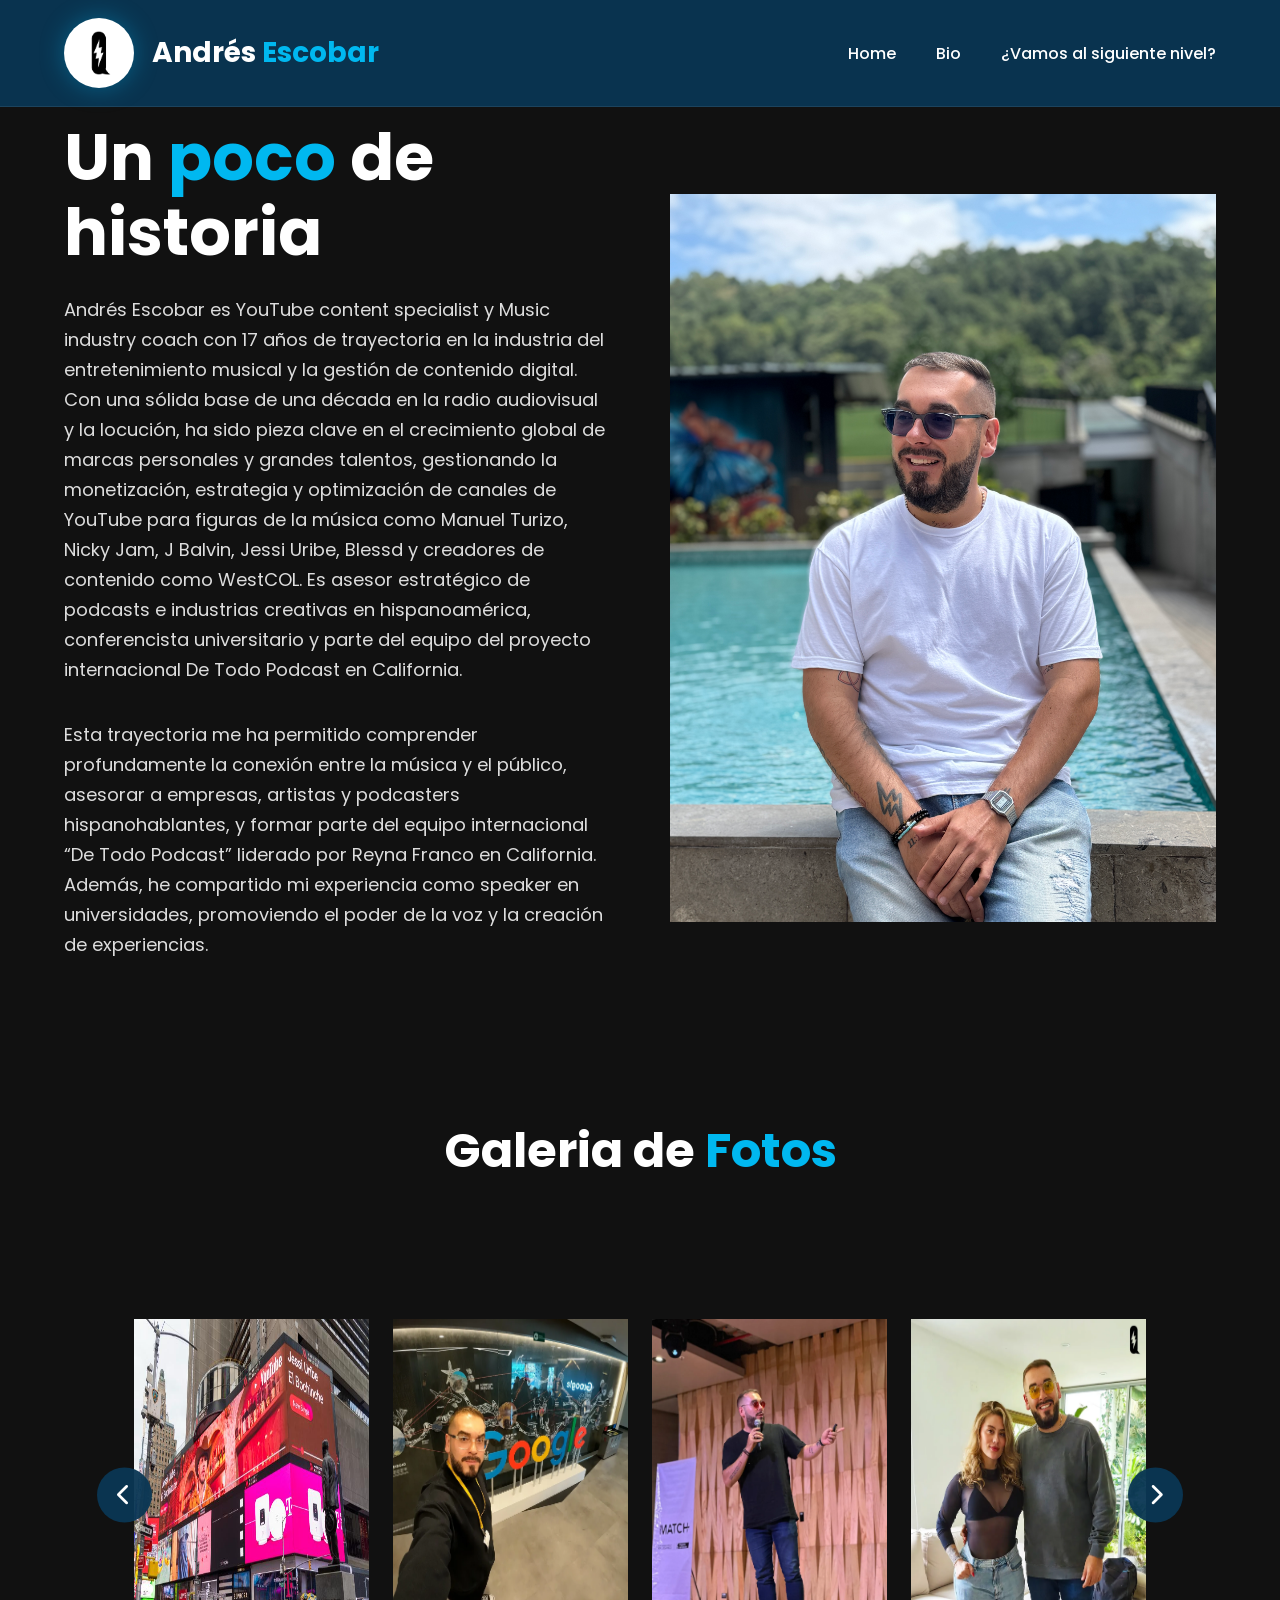
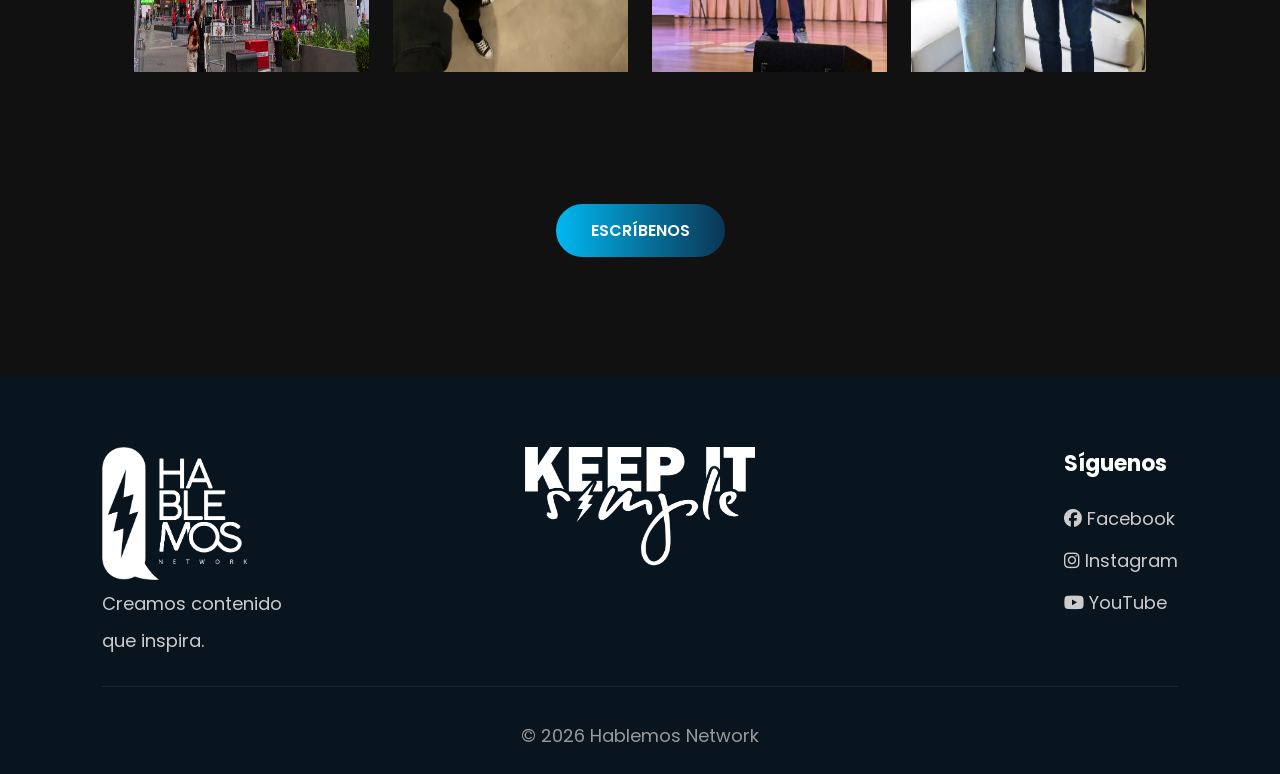
==== bio.html @ 40ae8377 "primeros ajustes" ====
<!DOCTYPE html>
<html lang="es">

<head>

    <meta charset="UTF-8">

    <meta name="viewport" content="width=device-width, initial-scale=1.0">

    <title>¿Qué Hacemos? | Hablemos Network</title>

    <link rel="stylesheet" href="css/style.css">

    <link rel="stylesheet"
        href="https://cdnjs.cloudflare.com/ajax/libs/font-awesome/6.6.0/css/all.min.css">

</head>

<body>

<header>

<nav class="navbar">

<div class="logo">

<img src="css/Isologob.png" alt="Andrés Escobar">

<h2>Andrés<span> Escobar</span></h2>

</div>

<ul class="nav-links">

<li><a href="index.html">Home</a></li>

<li><a href="bio.html">Bio</a></li>

<li><a href="vamosalsiguientenivel.html">¿Vamos al siguiente nivel?</a></li>

</ul>

</nav>

</header>

<section class="hero">

<div class="hero-contenedor">

<div class="hero-texto">

<h1>
    Un
    
<span>poco</span>

    de historia
</h1>

<p>

Andrés Escobar es YouTube content specialist y Music industry coach con 17 años de trayectoria en la industria del entretenimiento musical y la gestión de contenido digital. Con una sólida base de una década en la radio audiovisual y la locución, ha sido pieza clave en el crecimiento global de marcas personales y grandes talentos, gestionando la monetización, estrategia y optimización de canales de YouTube para figuras de la música como Manuel Turizo, Nicky Jam, J Balvin, Jessi Uribe, Blessd y creadores de contenido como WestCOL. Es asesor estratégico de podcasts e industrias creativas en hispanoamérica, conferencista universitario y parte del equipo del proyecto internacional De Todo Podcast en California.

</p>

<p>Esta trayectoria me ha permitido comprender profundamente la conexión entre la música y el público, asesorar a empresas, artistas y podcasters hispanohablantes, y formar parte del equipo internacional “De Todo Podcast” liderado por Reyna Franco en California. Además, he compartido mi experiencia como speaker en universidades, promoviendo el poder de la voz y la creación de experiencias.</p>

</div>

<div>

<img src="css/Perfil 1.jpeg" alt="Hablemos Network">

</div>

</div>

</section>

<section class="servicios">

<div class="titulo">

<h2>

Galeria de

<span>Fotos</span>

</h2>


<section class="galeria-carrusel">

    <div class="contenedor-carrusel">

        <button class="btn-carrusel prev">
            <i class="fa-solid fa-chevron-left"></i>
        </button>

        <div class="carrusel">

            <div class="carrusel-track">
            



                <img src="css/foto5.jpg" alt="Foto 1" class="foto">
                <img src="css/foto2.webp" alt="Foto 2" class="foto">
                <img src="css/foto3.webp" alt="Foto 3" class="foto">
                <img src="css/foto4.webp" alt="Foto 4" class="foto">

                <img src="css/DSC_0034.jpeg" alt="Foto 5" class="foto">
                <img src="css/DSC08296.jpg" alt="Foto 6" class="foto">
                <img src="css/FOTOS.webp" alt="Foto 7" class="foto">
                <img src="css/IMG_1491.JPG" alt="Foto 8" class="foto">

            </div>

        </div>

        <button class="btn-carrusel next">
            <i class="fa-solid fa-chevron-right"></i>
        </button>

    </div>

</section>



<a href="https://wa.me/573239701862?text=Hola,%20quiero%20más%20información%20sobre%20Hablemos%20Network." target="_blank" class="btn">
    ESCRÍBENOS
</a>


</section>

<footer>
    <div class="footer-grid">

        <!-- IZQUIERDA -->
        <div class="footer-info">
            <img src="css/HABLEMOS NETWORK LOGO EDIT.png" alt="Hablemos Network">

            <p>Creamos contenido </p>

            <p> que inspira.</p>

        </div>

        <!-- CENTRO -->
        <div class="footer-logo-centro">
            <img src="css/simple.png" alt="Hablemos Network">

        </div>

        <!-- DERECHA -->
        <div class="footer-links">
            <h3>Síguenos</h3>

            <a href="https://www.facebook.com/networkhablemos" target="_blank">
                <i class="fab fa-facebook"></i> Facebook
            </a>

            <a href="https://www.instagram.com/networkhablemos/" target="_blank">
                <i class="fab fa-instagram"></i> Instagram
            </a>

            <a href="https://www.youtube.com/@networkhablemos" target="_blank">
                <i class="fab fa-youtube"></i> YouTube
            </a>
        </div>

    </div>

    <div class="copy">
        © 2026 Hablemos Network
    </div>
</footer>

<script>
document.addEventListener("DOMContentLoaded", function () {

    const carrusel = document.querySelector(".carrusel");
    const track = document.querySelector(".carrusel-track");
    const btnPrev = document.querySelector(".btn-carrusel.prev");
    const btnNext = document.querySelector(".btn-carrusel.next");

    let posicion = 0;

    function moverCarrusel(direccion) {

        const fotos = track.querySelectorAll(".foto");

        if (fotos.length === 0) return;

        const foto = fotos[0];

        const anchoFoto = foto.getBoundingClientRect().width;

        const estilo = window.getComputedStyle(track);
        const gap = parseFloat(estilo.gap) || 0;

        const movimiento = anchoFoto + gap;

        const anchoVisible = carrusel.clientWidth;
        const anchoTotal = track.scrollWidth;

        const maximo = anchoTotal - anchoVisible;

        posicion += direccion * movimiento;

        if (posicion < 0) {
            posicion = 0;
        }

        if (posicion > maximo) {
            posicion = maximo;
        }

        track.style.transform = `translateX(-${posicion}px)`;
    }

    btnPrev.addEventListener("click", function () {
        moverCarrusel(-1);
    });

    btnNext.addEventListener("click", function () {
        moverCarrusel(1);
    });

});

</script>

</body>

</html>
---- css/style.css ----
/*=================================================
        HABLEMOS NETWORK
        CSS PROFESIONAL
=================================================*/

/*=================================================
        1. GOOGLE FONTS
=================================================*/

@import url('https://fonts.googleapis.com/css2?family=Poppins:wght@300;400;500;600;700;800&display=swap');


/*=================================================
        2. VARIABLES
=================================================*/

:root {
    --color-principal: #0A3654;
    --color-secundario: #00B8F0;
    --color-claro: #FFFFFF;
    --color-oscuro: #111111;
    --gris: #d9d9d9;

    --degradado: linear-gradient(90deg, #00B8F0, #0A3654);
}


/*=================================================
        3. RESET GENERAL
=================================================*/

* {
    margin: 0;
    padding: 0;
    box-sizing: border-box;
    font-family: 'Poppins', sans-serif;
}

html {
    scroll-behavior: smooth;
}

body {
    background: #111;
    color: white;
    overflow-x: hidden;
}

img {
    width: 100%;
    display: block;
}

a {
    text-decoration: none;
}

ul {
    list-style: none;
}


/*=================================================
        4. HEADER
=================================================*/

header {
    position: fixed;
    top: 0;
    left: 0;
    width: 100%;
    z-index: 999;

    background: rgba(10, 54, 84, .95);
    backdrop-filter: blur(10px);

    border-bottom: 1px solid rgba(255, 255, 255, .08);
}


/*=================================================
        5. NAVBAR
=================================================*/

.navbar {
    width: 90%;
    max-width: 1300px;
    margin: auto;

    display: flex;
    justify-content: space-between;
    align-items: center;

    padding: 18px 0;
}


/*=================================================
        6. LOGO HEADER
=================================================*/

.logo {
    display: flex;
    align-items: center;
    gap: 18px;
}

.logo img {
    width: 70px;
    height: 70px;

    border-radius: 50%;
    object-fit: cover;

    background: white;

    transition: .4s;

    box-shadow: 0 0 25px rgba(0, 184, 240, .35);
}

.logo img:hover {
    transform: rotate(360deg) scale(1.1);
}

.logo h2 {
    color: white;
    font-size: 28px;
    font-weight: 700;
}

.logo span {
    color: var(--color-secundario);
}


/*=================================================
        7. MENU
=================================================*/

.nav-links {
    display: flex;
    gap: 40px;
}

.nav-links a {
    color: white;
    font-weight: 500;

    transition: .4s;

    position: relative;
}

.nav-links a::after {
    content: "";

    position: absolute;
    left: 0;
    bottom: -8px;

    width: 0;
    height: 3px;

    background: var(--color-secundario);

    transition: .4s;
}

.nav-links a:hover::after {
    width: 100%;
}

.nav-links a:hover {
    color: var(--color-secundario);
}


/*=================================================
        8. BOTONES GENERALES
=================================================*/

.btn {
    padding: 14px 35px;

    background: var(--degradado);

    border-radius: 40px;

    color: white;
    font-weight: 600;

    transition: .4s;

    display: inline-block;
}

.btn:hover {
    transform: translateY(-5px);

    box-shadow: 0 15px 30px rgba(0, 184, 240, .4);
}


/*=================================================
        9. HERO
=================================================*/

.hero {
    width: 100%;
    min-height: 100vh;

    display: flex;
    justify-content: center;
    align-items: center;

    padding-top: 120px;
}

.hero-contenedor {
    width: 90%;
    max-width: 1300px;

    display: grid;
    grid-template-columns: 1fr 1fr;

    gap: 60px;

    align-items: center;
}


/*=================================================
        10. TEXTO HERO
=================================================*/

.hero-texto h1 {
    font-size: 65px;
    line-height: 75px;

    margin-bottom: 25px;
}

.hero-texto h1 span {
    color: var(--color-secundario);
}

.hero-texto p {
    color: #ddd;

    font-size: 18px;

    margin-bottom: 35px;

    line-height: 30px;
}


/*=================================================
        11. VIDEO
=================================================*/

.video-box video {
    width: 100%;
    border-radius: 15px;
}


/*=================================================
        12. SCROLL
=================================================*/

.scroll {
    position: absolute;

    bottom: 30px;
    left: 50%;

    transform: translateX(-50%);

    color: white;

    animation: subir 2s infinite;
}

@keyframes subir {

    0% {
        transform: translate(-50%, 0);
    }

    50% {
        transform: translate(-50%, 15px);
    }

    100% {
        transform: translate(-50%, 0);
    }

}


/*=================================================
        13. SERVICIOS
=================================================*/

.servicios {
    width: 90%;
    max-width: 1300px;

    margin: 120px auto;
}


/*=================================================
        14. TITULOS
=================================================*/

.titulo {
    text-align: center;
    margin-bottom: 70px;
}

.titulo h2 {
    font-size: 48px;
    color: white;
}

.titulo span {
    color: var(--color-secundario);
}

.titulo p {
    margin-top: 20px;
    color: #cfcfcf;
}


/*=================================================
        15. CARDS
=================================================*/

.cards {
    display: grid;

    grid-template-columns:
        repeat(auto-fit, minmax(280px, 1fr));

    gap: 35px;
}

.card {
    background: #172838;

    padding: 40px;

    border-radius: 20px;

    transition: .5s;

    border: 1px solid rgba(255, 255, 255, .06);
}

.card:hover {
    transform: translateY(-15px);

    box-shadow:
        0 25px 45px rgba(0, 184, 240, .25);
}

.card i {
    font-size: 60px;

    color: var(--color-secundario);

    margin-bottom: 20px;
}

.card h3 {
    margin-bottom: 20px;

    font-size: 26px;
}

.card p {
    color: #d9d9d9;

    line-height: 28px;
}


/*=================================================
        16. GALERÍA CARRUSEL
=================================================*/

.galeria-carrusel {
    width: 90%;
    max-width: 1300px;

    margin: 120px auto;
}

.galeria-carrusel h2 {
    text-align: center;

    font-size: 48px;

    margin-bottom: 50px;

    color: #fff;
}


/*=================================================
        17. CONTENEDOR CARRUSEL
=================================================*/

.contenedor-carrusel {
    position: relative;

    display: flex;

    align-items: center;
}

.carrusel {
    overflow: hidden;
    width: 100%;
}

.carrusel-track {
    display: flex;

    transition: transform .6s ease;
}


/*=================================================
        18. FOTOS DEL CARRUSEL
=================================================*/

.foto {
    min-width: 25%;
    padding: 12px;
}

.foto img {
    width: 100%;
    height: 280px;

    object-fit: cover;

    border-radius: 18px;

    border: 2px solid rgba(255, 255, 255, .05);

    transition: .4s;

    box-shadow:
        0 12px 30px rgba(0, 0, 0, .35);
}

.foto img:hover {
    transform: scale(1.05);

    box-shadow:
        0 18px 35px rgba(0, 184, 240, .35);
}


/*=================================================
        19. FLECHAS DEL CARRUSEL
=================================================*/

.btn-carrusel {
    width: 55px;
    height: 55px;

    border: none;
    border-radius: 50%;

    cursor: pointer;

    position: absolute;

    top: 50%;

    transform: translateY(-50%);

    z-index: 10;

    background: rgba(10, 54, 84, .95);

    color: #fff;

    font-size: 22px;

    transition: .3s;
}

.btn-carrusel:hover {
    background: #00B8F0;

    transform:
        translateY(-50%) scale(1.08);
}

.prev {
    left: -25px;
}

.next {
    right: -25px;
}


/*=================================================
        20. ESTADÍSTICAS
=================================================*/

.estadisticas {
    margin-top: 40px;

    display: flex;

    gap: 30px;
}

.numero {
    flex: 1;

    background: #1B3245;

    padding: 25px;

    border-radius: 15px;
}

.numero h3 {
    font-size: 42px;

    color: var(--color-secundario);
}

.numero p {
    margin-top: 10px;
}


/*=================================================
        21. DESTACADO
=================================================*/

.destacado {
    width: 90%;
    max-width: 1300px;

    margin: 120px auto;
}

.destacado-contenedor {
    display: grid;

    grid-template-columns: 350px 1fr;

    gap: 70px;

    align-items: start;
}

.destacado-texto h2 {
    font-size: 48px;

    margin-bottom: 30px;
}

.destacado-texto span {
    color: #00B8F0;
}

.destacado-info h2 {
    font-size: 42px;

    margin-bottom: 20px;
}

.destacado-info p {
    color: #d8d8d8;

    margin-bottom: 35px;

    line-height: 30px;
}


/*=================================================
        22. BOTÓN SOUNDCLOUD
=================================================*/

.btn-escucha {
    display: inline-flex;

    align-items: center;
    justify-content: center;

    gap: 12px;

    padding: 16px 38px;

    background: var(--degradado);

    color: var(--color-claro);

    border: none;

    border-radius: 50px;

    font-size: 18px;
    font-weight: 600;

    cursor: pointer;

    transition: all .4s ease;

    box-shadow:
        0 12px 30px rgba(0, 184, 240, .30);
}

.btn-escucha i {
    font-size: 28px;
}

.btn-escucha:hover {
    transform: translateY(-5px) scale(1.03);

    box-shadow:
        0 18px 40px rgba(0, 184, 240, .45);
}

.btn-escucha:active {
    transform: scale(.97);
}


/*=================================================
        23. PODCASTS
=================================================*/

.podcast-grid {
    display: grid;

    grid-template-columns:
        repeat(auto-fit, minmax(220px, 1fr));

    gap: 30px;

    margin-top: 50px;
}

.podcast-card {
    background: #17324A;

    border-radius: 20px;

    overflow: hidden;

    transition: .4s;

    text-align: center;

    color: white;

    box-shadow:
        0 15px 30px rgba(0, 0, 0, .35);
}

.podcast-card:hover {
    transform: translateY(-10px);

    box-shadow:
        0 20px 40px rgba(0, 184, 240, .35);
}

.podcast-card img {
    width: 100%;

    height: 280px;

    object-fit: cover;
}

.podcast-card h3 {
    padding: 20px;

    font-size: 22px;

    font-weight: 600;
}


/*=================================================
        24. FOOTER
=================================================*/

footer {
    background: #09151E;

    margin-top: 0;

    padding: 70px 8% 25px;
}


/*=================================================
        25. CONTENEDOR PRINCIPAL FOOTER
=================================================*/

/*
    Tres zonas:
    
    IZQUIERDA  = Hablemos Network
    CENTRO     = Keep It Simple
    DERECHA    = Síguenos
*/

.footer-grid {
    position: relative;

    width: 100%;

    min-height: 240px;

    border-bottom:
        1px solid rgba(255, 255, 255, .08);
}


/*=================================================
        26. LOGO IZQUIERDO
=================================================*/

.footer-info {
    position: absolute;

    left: 0;
    top: 0;
}

.footer-info img {
    width: 145px;

    height: auto;

    max-width: 145px;

    display: block;
}

.footer-info p {
    margin-top: 10px;

    color: #ccc;

    font-size: 18px;
}


/*=================================================
        27. LOGO CENTRAL
=================================================*/

.footer-logo-centro {
    position: absolute;

    left: 50%;
    top: 0;

    transform: translateX(-50%);

    display: flex;

    justify-content: center;
    align-items: center;
}

.footer-logo-centro img {
    width: 230px;

    height: auto;

    max-width: 230px;

    display: block;
}


/*=================================================
        28. REDES SOCIALES DERECHA
=================================================*/

.footer-links {
    position: absolute;

    right: 0;
    top: 0;

    display: flex;

    flex-direction: column;

    align-items: flex-start;
}

.footer-links h3 {
    margin-bottom: 25px;

    font-size: 22px;
}

.footer-links a {
    display: block;

    color: #ccc;

    margin-bottom: 15px;

    transition: .3s;

    font-size: 18px;
}

.footer-links a:hover {
    color: var(--color-secundario);

    padding-left: 10px;
}


/*=================================================
        29. COPYRIGHT
=================================================*/

.copy {
    text-align: center;

    margin-top: 35px;

    padding-top: 0;

    color: #999;

    font-size: 18px;
}


/*=================================================
        30. RESPONSIVE - TABLET
=================================================*/

@media (max-width: 1000px) {

    /* HERO */

    .hero-contenedor {
        grid-template-columns: 1fr;

        text-align: center;
    }


    /* DESTACADO */

    .destacado-contenedor {
        grid-template-columns: 1fr;
    }


    /* ESTADÍSTICAS */

    .estadisticas {
        flex-direction: column;
    }


    /* CARRUSEL */

    .foto {
        min-width: 50%;
    }


    /* FOOTER */

    .footer-grid {
        min-height: 400px;
    }

}


/*=================================================
        31. RESPONSIVE - MÓVIL
=================================================*/

@media (max-width: 768px) {

    /* NAVBAR */

    .navbar {
        flex-direction: column;
    }

    .logo {
        margin-bottom: 20px;
    }

    .nav-links {
        flex-direction: column;

        gap: 18px;

        text-align: center;
    }


    /* HERO */

    .hero {
        padding-top: 220px;
    }

    .hero-texto h1 {
        font-size: 42px;

        line-height: 50px;
    }


    /* TITULOS */

    .titulo h2 {
        font-size: 34px;
    }

    .destacado h2 {
        font-size: 35px;
    }

    .cta h2 {
        font-size: 36px;
    }


    /* CTA */

    .cta p {
        width: 100%;
    }


    /* CARRUSEL */

    .foto {
        min-width: 100%;
    }

    .galeria-carrusel h2 {
        font-size: 36px;
    }

    .prev {
        left: 0;
    }

    .next {
        right: 0;
    }


    /* FOOTER */

    .footer-grid {
        position: relative;

        min-height: auto;

        display: flex;

        flex-direction: column;

        align-items: center;

        gap: 45px;

        text-align: center;

        padding-bottom: 40px;
    }

    .footer-info,
    .footer-logo-centro,
    .footer-links {
        position: static;

        transform: none;
    }

    .footer-info {
        display: flex;

        flex-direction: column;

        align-items: center;
    }

    .footer-info img {
        width: 120px;
    }

    .footer-logo-centro img {
        width: 180px;
    }

    .footer-links {
        align-items: center;
    }

    .footer-links h3 {
        margin-bottom: 20px;
    }

    .copy {
        margin-top: 30px;
    }

}


/*=================================================
        32. CTA
=================================================*/

.cta {
    width: 100%;

    margin-top: 120px;

    padding: 90px 10%;

    background:
        linear-gradient(120deg, #0A3654, #00B8F0);

    text-align: center;
}

.cta h2 {
    font-size: 50px;

    margin-bottom: 20px;
}

.cta p {
    width: 70%;

    margin: auto;

    margin-bottom: 40px;
}

.cta .btn {
    background: white;

    color: #0A3654;
}

.cta .btn:hover {
    color: white;
}
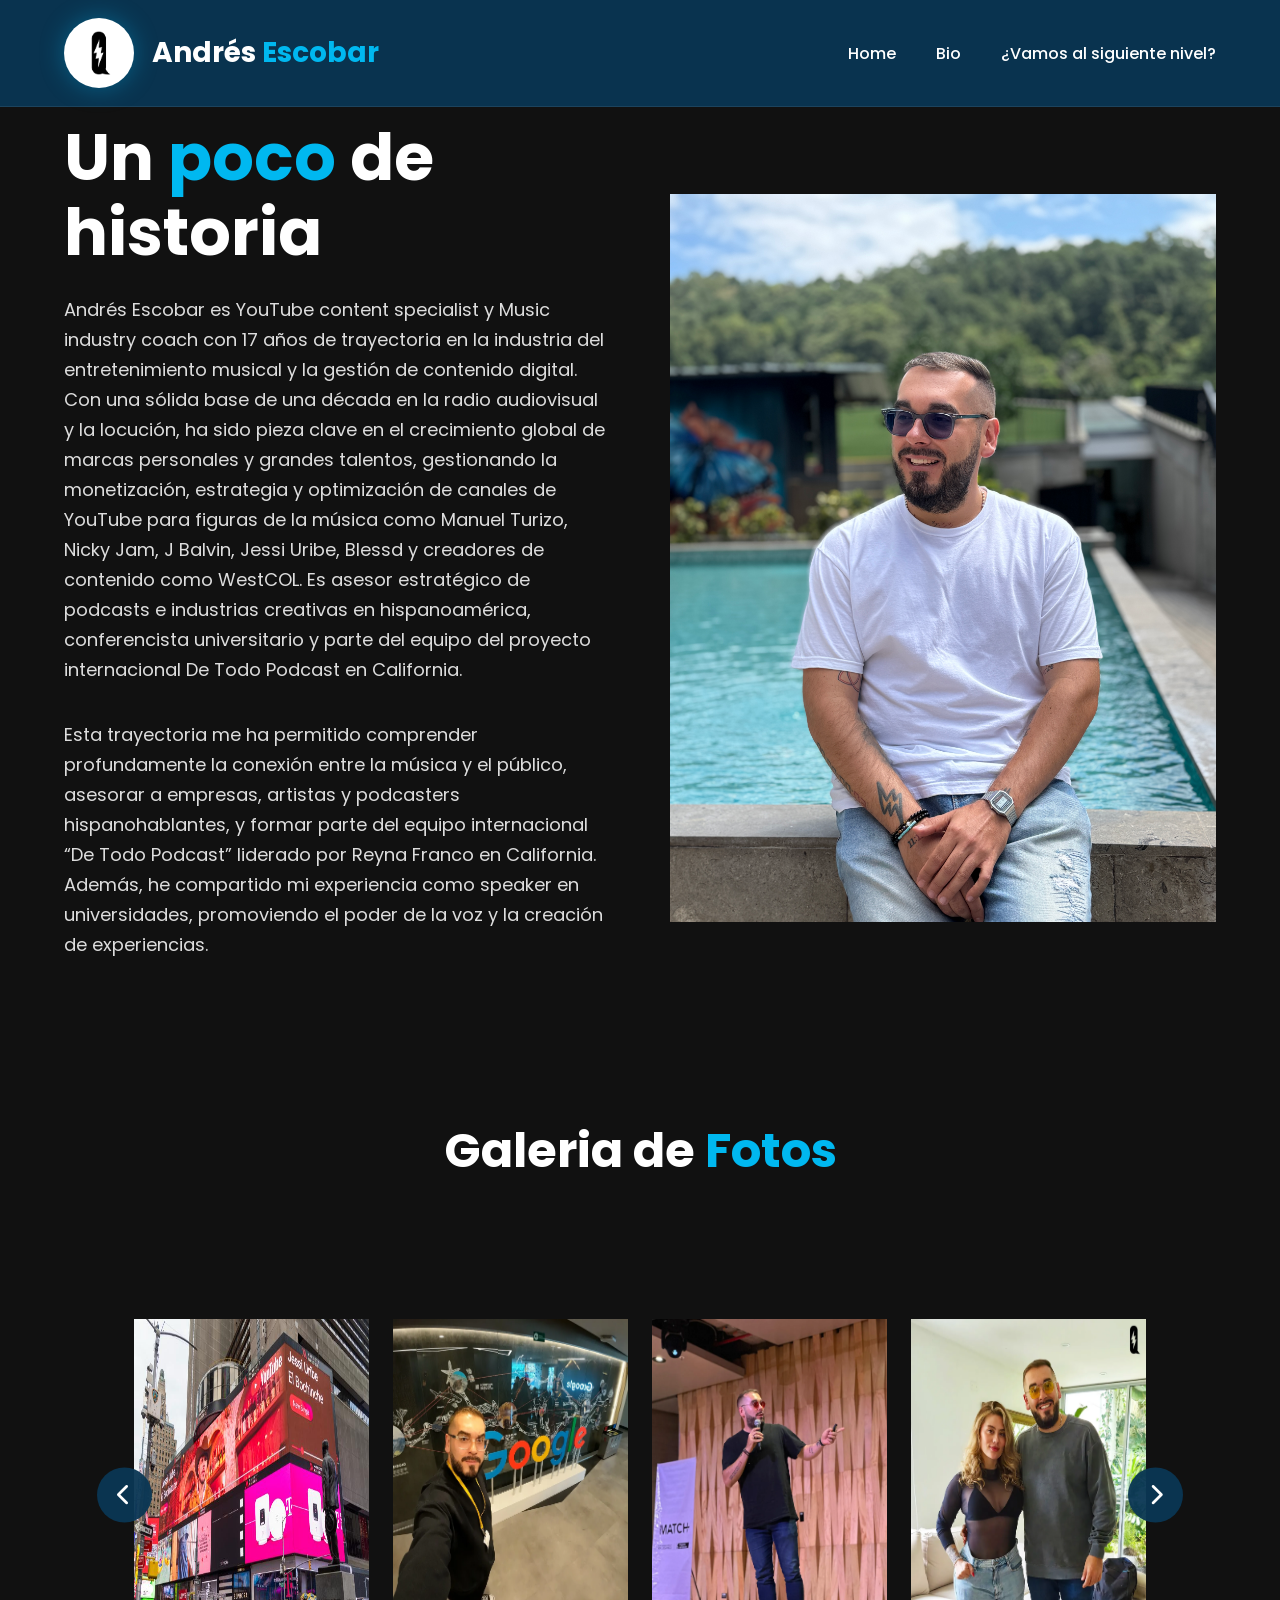
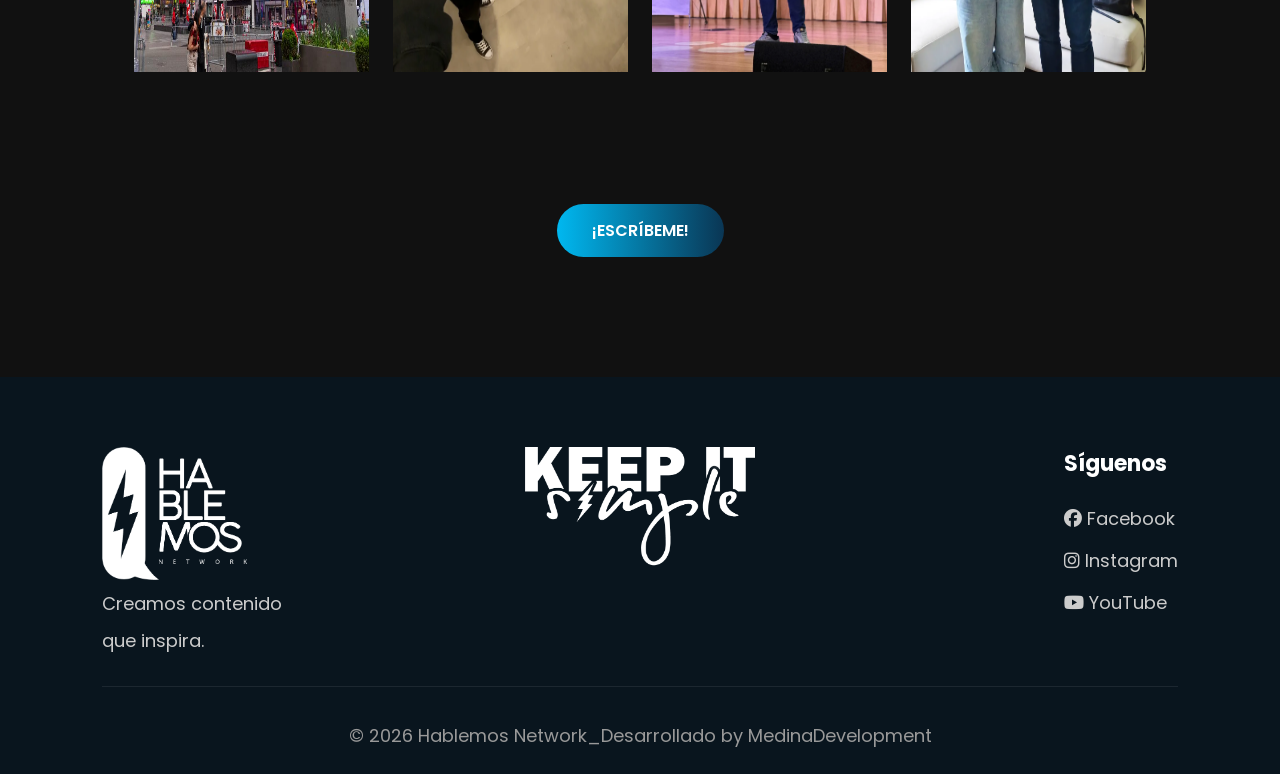
==== commit f2d97515: "cambios finales" ====
--- a/bio.html
+++ b/bio.html
@@ -131,7 +131,7 @@
 
 
 <a href="https://wa.me/573239701862?text=Hola,%20quiero%20más%20información%20sobre%20Hablemos%20Network." target="_blank" class="btn">
-    ESCRÍBENOS
+    ¡ESCRÍBEME!
 </a>
 
 
@@ -176,7 +176,7 @@
     </div>
 
     <div class="copy">
-        © 2026 Hablemos Network
+        © 2026 Hablemos Network_Desarrollado by MedinaDevelopment
     </div>
 </footer>
 
--- a/css/style.css
+++ b/css/style.css
@@ -534,6 +534,8 @@
     padding: 25px;
 
     border-radius: 15px;
+
+    text-align: center;
 }
 
 .numero h3 {
@@ -1035,6 +1037,1043 @@
 
 }
 
+/*=================================================
+        HABLEMOS NETWORK
+        CSS PROFESIONAL
+=================================================*/
+
+/*=================================================
+        1. GOOGLE FONTS
+=================================================*/
+
+@import url('https://fonts.googleapis.com/css2?family=Poppins:wght@300;400;500;600;700;800&display=swap');
+
+
+/*=================================================
+        2. VARIABLES
+=================================================*/
+
+:root {
+    --color-principal: #0A3654;
+    --color-secundario: #00B8F0;
+    --color-claro: #FFFFFF;
+    --color-oscuro: #111111;
+    --gris: #d9d9d9;
+
+    --degradado: linear-gradient(90deg, #00B8F0, #0A3654);
+}
+
+
+/*=================================================
+        3. RESET GENERAL
+=================================================*/
+
+* {
+    margin: 0;
+    padding: 0;
+    box-sizing: border-box;
+    font-family: 'Poppins', sans-serif;
+}
+
+html {
+    scroll-behavior: smooth;
+}
+
+body {
+    background: #111;
+    color: white;
+    overflow-x: hidden;
+}
+
+img {
+    width: 100%;
+    display: block;
+}
+
+a {
+    text-decoration: none;
+}
+
+ul {
+    list-style: none;
+}
+
+
+/*=================================================
+        4. HEADER
+=================================================*/
+
+header {
+    position: fixed;
+    top: 0;
+    left: 0;
+    width: 100%;
+    z-index: 999;
+
+    background: rgba(10, 54, 84, .95);
+    backdrop-filter: blur(10px);
+
+    border-bottom: 1px solid rgba(255, 255, 255, .08);
+}
+
+
+/*=================================================
+        5. NAVBAR
+=================================================*/
+
+.navbar {
+    width: 90%;
+    max-width: 1300px;
+    margin: auto;
+
+    display: flex;
+    justify-content: space-between;
+    align-items: center;
+
+    padding: 18px 0;
+}
+
+
+/*=================================================
+        6. LOGO HEADER
+=================================================*/
+
+.logo {
+    display: flex;
+    align-items: center;
+    gap: 18px;
+}
+
+.logo img {
+    width: 70px;
+    height: 70px;
+
+    border-radius: 50%;
+    object-fit: cover;
+
+    background: white;
+
+    transition: .4s;
+
+    box-shadow: 0 0 25px rgba(0, 184, 240, .35);
+}
+
+.logo img:hover {
+    transform: rotate(360deg) scale(1.1);
+}
+
+.logo h2 {
+    color: white;
+    font-size: 28px;
+    font-weight: 700;
+}
+
+.logo span {
+    color: var(--color-secundario);
+}
+
+
+/*=================================================
+        7. MENU
+=================================================*/
+
+.nav-links {
+    display: flex;
+    gap: 40px;
+}
+
+.nav-links a {
+    color: white;
+    font-weight: 500;
+
+    transition: .4s;
+
+    position: relative;
+}
+
+.nav-links a::after {
+    content: "";
+
+    position: absolute;
+    left: 0;
+    bottom: -8px;
+
+    width: 0;
+    height: 3px;
+
+    background: var(--color-secundario);
+
+    transition: .4s;
+}
+
+.nav-links a:hover::after {
+    width: 100%;
+}
+
+.nav-links a:hover {
+    color: var(--color-secundario);
+}
+
+
+/*=================================================
+        8. BOTONES GENERALES
+=================================================*/
+
+.btn {
+    padding: 14px 35px;
+
+    background: var(--degradado);
+
+    border-radius: 40px;
+
+    color: white;
+    font-weight: 600;
+
+    transition: .4s;
+
+    display: inline-block;
+}
+
+.btn:hover {
+    transform: translateY(-5px);
+
+    box-shadow: 0 15px 30px rgba(0, 184, 240, .4);
+}
+
+
+/*=================================================
+        9. HERO
+=================================================*/
+
+.hero {
+    width: 100%;
+    min-height: 100vh;
+
+    display: flex;
+    justify-content: center;
+    align-items: center;
+
+    padding-top: 120px;
+}
+
+.hero-contenedor {
+    width: 90%;
+    max-width: 1300px;
+
+    display: grid;
+    grid-template-columns: 1fr 1fr;
+
+    gap: 60px;
+
+    align-items: center;
+}
+
+
+/*=================================================
+        10. TEXTO HERO
+=================================================*/
+
+.hero-texto h1 {
+    font-size: 65px;
+    line-height: 75px;
+
+    margin-bottom: 25px;
+}
+
+.hero-texto h1 span {
+    color: var(--color-secundario);
+}
+
+.hero-texto p {
+    color: #ddd;
+
+    font-size: 18px;
+
+    margin-bottom: 35px;
+
+    line-height: 30px;
+}
+
+
+/*=================================================
+        11. VIDEO
+=================================================*/
+
+.video-box video {
+    width: 100%;
+    border-radius: 15px;
+}
+
+
+/*=================================================
+        12. SCROLL
+=================================================*/
+
+.scroll {
+    position: absolute;
+
+    bottom: 30px;
+    left: 50%;
+
+    transform: translateX(-50%);
+
+    color: white;
+
+    animation: subir 2s infinite;
+}
+
+@keyframes subir {
+
+    0% {
+        transform: translate(-50%, 0);
+    }
+
+    50% {
+        transform: translate(-50%, 15px);
+    }
+
+    100% {
+        transform: translate(-50%, 0);
+    }
+
+}
+
+
+/*=================================================
+        13. SERVICIOS
+=================================================*/
+
+.servicios {
+    width: 90%;
+    max-width: 1300px;
+
+    margin: 120px auto;
+}
+
+
+/*=================================================
+        14. TITULOS
+=================================================*/
+
+.titulo {
+    text-align: center;
+    margin-bottom: 70px;
+}
+
+.titulo h2 {
+    font-size: 48px;
+    color: white;
+}
+
+.titulo span {
+    color: var(--color-secundario);
+}
+
+.titulo p {
+    margin-top: 20px;
+    color: #cfcfcf;
+}
+
+
+/*=================================================
+        15. CARDS
+=================================================*/
+
+.cards {
+    display: grid;
+
+    grid-template-columns:
+        repeat(auto-fit, minmax(280px, 1fr));
+
+    gap: 35px;
+}
+
+.card {
+    background: #172838;
+
+    padding: 40px;
+
+    border-radius: 20px;
+
+    transition: .5s;
+
+    border: 1px solid rgba(255, 255, 255, .06);
+}
+
+.card:hover {
+    transform: translateY(-15px);
+
+    box-shadow:
+        0 25px 45px rgba(0, 184, 240, .25);
+}
+
+.card i {
+    font-size: 60px;
+
+    color: var(--color-secundario);
+
+    margin-bottom: 20px;
+}
+
+.card h3 {
+    margin-bottom: 20px;
+
+    font-size: 26px;
+}
+
+.card p {
+    color: #d9d9d9;
+
+    line-height: 28px;
+}
+
+
+/*=================================================
+        16. GALERÍA CARRUSEL
+=================================================*/
+
+.galeria-carrusel {
+    width: 90%;
+    max-width: 1300px;
+
+    margin: 120px auto;
+}
+
+.galeria-carrusel h2 {
+    text-align: center;
+
+    font-size: 48px;
+
+    margin-bottom: 50px;
+
+    color: #fff;
+}
+
+
+/*=================================================
+        17. CONTENEDOR CARRUSEL
+=================================================*/
+
+.contenedor-carrusel {
+    position: relative;
+
+    display: flex;
+
+    align-items: center;
+}
+
+.carrusel {
+    overflow: hidden;
+    width: 100%;
+}
+
+.carrusel-track {
+    display: flex;
+
+    transition: transform .6s ease;
+}
+
+
+/*=================================================
+        18. FOTOS DEL CARRUSEL
+=================================================*/
+
+.foto {
+    min-width: 25%;
+    padding: 12px;
+}
+
+.foto img {
+    width: 100%;
+    height: 280px;
+
+    object-fit: cover;
+
+    border-radius: 18px;
+
+    border: 2px solid rgba(255, 255, 255, .05);
+
+    transition: .4s;
+
+    box-shadow:
+        0 12px 30px rgba(0, 0, 0, .35);
+}
+
+.foto img:hover {
+    transform: scale(1.05);
+
+    box-shadow:
+        0 18px 35px rgba(0, 184, 240, .35);
+}
+
+
+/*=================================================
+        19. FLECHAS DEL CARRUSEL
+=================================================*/
+
+.btn-carrusel {
+    width: 55px;
+    height: 55px;
+
+    border: none;
+    border-radius: 50%;
+
+    cursor: pointer;
+
+    position: absolute;
+
+    top: 50%;
+
+    transform: translateY(-50%);
+
+    z-index: 10;
+
+    background: rgba(10, 54, 84, .95);
+
+    color: #fff;
+
+    font-size: 22px;
+
+    transition: .3s;
+}
+
+.btn-carrusel:hover {
+    background: #00B8F0;
+
+    transform:
+        translateY(-50%) scale(1.08);
+}
+
+.prev {
+    left: -25px;
+}
+
+.next {
+    right: -25px;
+}
+
+
+/*=================================================
+        20. ESTADÍSTICAS
+=================================================*/
+
+.estadisticas {
+    margin-top: 40px;
+
+    display: flex;
+
+    gap: 30px;
+}
+
+.numero {
+    flex: 1;
+
+    background: #1B3245;
+
+    padding: 25px;
+
+    border-radius: 15px;
+}
+
+.numero h3 {
+    font-size: 42px;
+
+    color: var(--color-secundario);
+}
+
+.numero p {
+    margin-top: 10px;
+}
+
+
+/*=================================================
+        21. DESTACADO
+=================================================*/
+
+.destacado {
+    width: 90%;
+    max-width: 1300px;
+
+    margin: 120px auto;
+}
+
+.destacado-contenedor {
+    display: grid;
+
+    grid-template-columns: 350px 1fr;
+
+    gap: 70px;
+
+    align-items: start;
+}
+
+.destacado-texto h2 {
+    font-size: 48px;
+
+    margin-bottom: 30px;
+}
+
+.destacado-texto span {
+    color: #00B8F0;
+}
+
+.destacado-info h2 {
+    font-size: 42px;
+
+    margin-bottom: 20px;
+}
+
+.destacado-info p {
+    color: #d8d8d8;
+
+    margin-bottom: 35px;
+
+    line-height: 30px;
+}
+
+
+/*=================================================
+        22. BOTÓN SOUNDCLOUD
+=================================================*/
+
+.btn-escucha {
+    display: inline-flex;
+
+    align-items: center;
+    justify-content: center;
+
+    gap: 12px;
+
+    padding: 16px 38px;
+
+    background: var(--degradado);
+
+    color: var(--color-claro);
+
+    border: none;
+
+    border-radius: 50px;
+
+    font-size: 18px;
+    font-weight: 600;
+
+    cursor: pointer;
+
+    transition: all .4s ease;
+
+    box-shadow:
+        0 12px 30px rgba(0, 184, 240, .30);
+}
+
+.btn-escucha i {
+    font-size: 28px;
+}
+
+.btn-escucha:hover {
+    transform: translateY(-5px) scale(1.03);
+
+    box-shadow:
+        0 18px 40px rgba(0, 184, 240, .45);
+}
+
+.btn-escucha:active {
+    transform: scale(.97);
+}
+
+
+/*=================================================
+        23. PODCASTS
+=================================================*/
+
+.podcast-grid {
+    display: grid;
+
+    grid-template-columns:
+        repeat(auto-fit, minmax(220px, 1fr));
+
+    gap: 30px;
+
+    margin-top: 50px;
+}
+
+.podcast-card {
+    background: #17324A;
+
+    border-radius: 20px;
+
+    overflow: hidden;
+
+    transition: .4s;
+
+    text-align: center;
+
+    color: white;
+
+    box-shadow:
+        0 15px 30px rgba(0, 0, 0, .35);
+}
+
+.podcast-card:hover {
+    transform: translateY(-10px);
+
+    box-shadow:
+        0 20px 40px rgba(0, 184, 240, .35);
+}
+
+.podcast-card img {
+    width: 100%;
+
+    height: 280px;
+
+    object-fit: cover;
+}
+
+.podcast-card h3 {
+    padding: 20px;
+
+    font-size: 22px;
+
+    font-weight: 600;
+}
+
+
+/*=================================================
+        24. FOOTER
+=================================================*/
+
+footer {
+    background: #09151E;
+
+    margin-top: 0;
+
+    padding: 70px 8% 25px;
+}
+
+
+/*=================================================
+        25. CONTENEDOR PRINCIPAL FOOTER
+=================================================*/
+
+/*
+    Tres zonas:
+    
+    IZQUIERDA  = Hablemos Network
+    CENTRO     = Keep It Simple
+    DERECHA    = Síguenos
+*/
+
+.footer-grid {
+    position: relative;
+
+    width: 100%;
+
+    min-height: 240px;
+
+    border-bottom:
+        1px solid rgba(255, 255, 255, .08);
+}
+
+
+/*=================================================
+        26. LOGO IZQUIERDO
+=================================================*/
+
+.footer-info {
+    position: absolute;
+
+    left: 0;
+    top: 0;
+}
+
+.footer-info img {
+    width: 145px;
+
+    height: auto;
+
+    max-width: 145px;
+
+    display: block;
+}
+
+.footer-info p {
+    margin-top: 10px;
+
+    color: #ccc;
+
+    font-size: 18px;
+}
+
+
+/*=================================================
+        27. LOGO CENTRAL
+=================================================*/
+
+.footer-logo-centro {
+    position: absolute;
+
+    left: 50%;
+    top: 0;
+
+    transform: translateX(-50%);
+
+    display: flex;
+
+    justify-content: center;
+    align-items: center;
+}
+
+.footer-logo-centro img {
+    width: 230px;
+
+    height: auto;
+
+    max-width: 230px;
+
+    display: block;
+}
+
+
+/*=================================================
+        28. REDES SOCIALES DERECHA
+=================================================*/
+
+.footer-links {
+    position: absolute;
+
+    right: 0;
+    top: 0;
+
+    display: flex;
+
+    flex-direction: column;
+
+    align-items: flex-start;
+}
+
+.footer-links h3 {
+    margin-bottom: 25px;
+
+    font-size: 22px;
+}
+
+.footer-links a {
+    display: block;
+
+    color: #ccc;
+
+    margin-bottom: 15px;
+
+    transition: .3s;
+
+    font-size: 18px;
+}
+
+.footer-links a:hover {
+    color: var(--color-secundario);
+
+    padding-left: 10px;
+}
+
+
+/*=================================================
+        29. COPYRIGHT
+=================================================*/
+
+.copy {
+    text-align: center;
+
+    margin-top: 35px;
+
+    padding-top: 0;
+
+    color: #999;
+
+    font-size: 18px;
+}
+
+
+/*=================================================
+        30. RESPONSIVE - TABLET
+=================================================*/
+
+@media (max-width: 1000px) {
+
+    /* HERO */
+
+    .hero-contenedor {
+        grid-template-columns: 1fr;
+
+        text-align: center;
+    }
+
+
+    /* DESTACADO */
+
+    .destacado-contenedor {
+        grid-template-columns: 1fr;
+    }
+
+
+    /* ESTADÍSTICAS */
+
+    .estadisticas {
+        flex-direction: column;
+    }
+
+
+    /* CARRUSEL */
+
+    .foto {
+        min-width: 50%;
+    }
+
+
+    /* FOOTER */
+
+    .footer-grid {
+        min-height: 400px;
+    }
+
+}
+
+
+/*=================================================
+        31. RESPONSIVE - MÓVIL
+=================================================*/
+
+@media (max-width: 768px) {
+
+    /* NAVBAR */
+
+    .navbar {
+        flex-direction: column;
+    }
+
+    .logo {
+        margin-bottom: 20px;
+    }
+
+    .nav-links {
+        flex-direction: column;
+
+        gap: 18px;
+
+        text-align: center;
+    }
+
+
+    /* HERO */
+
+    .hero {
+        padding-top: 300px;
+    }
+
+    .hero-texto h1 {
+        font-size: 42px;
+
+        line-height: 50px;
+    }
+
+
+    /* TITULOS */
+
+    .titulo h2 {
+        font-size: 34px;
+    }
+
+    .destacado h2 {
+        font-size: 35px;
+    }
+
+    .cta h2 {
+        font-size: 36px;
+    }
+
+
+    /* CTA */
+
+    .cta p {
+        width: 100%;
+    }
+
+
+    /* CARRUSEL */
+
+    .foto {
+        min-width: 100%;
+    }
+
+    .galeria-carrusel h2 {
+        font-size: 36px;
+    }
+
+    .prev {
+        left: 0;
+    }
+
+    .next {
+        right: 0;
+    }
+
+
+    /* FOOTER */
+
+    .footer-grid {
+        position: relative;
+
+        min-height: auto;
+
+        display: flex;
+
+        flex-direction: column;
+
+        align-items: center;
+
+        gap: 45px;
+
+        text-align: center;
+
+        padding-bottom: 40px;
+    }
+
+    .footer-info,
+    .footer-logo-centro,
+    .footer-links {
+        position: static;
+
+        transform: none;
+    }
+
+    .footer-info {
+        display: flex;
+
+        flex-direction: column;
+
+        align-items: center;
+    }
+
+    .footer-info img {
+        width: 120px;
+    }
+
+    .footer-logo-centro img {
+        width: 180px;
+    }
+
+    .footer-links {
+        align-items: center;
+    }
+
+    .footer-links h3 {
+        margin-bottom: 20px;
+    }
+
+    .copy {
+        margin-top: 30px;
+    }
+
+}
+
 
 /*=================================================
         32. CTA
@@ -1075,4 +2114,15 @@
 
 .cta .btn:hover {
     color: white;
+}
+
+.podcast-card {
+    background: #17324A;
+    border-radius: 20px;
+    overflow: hidden; /* Esto corta todo lo que sobresalga de la tarjeta */
+    transition: .4s;
+    text-align: center;
+    color: white;
+    position: relative; /* Importante para que los elementos hijos absolutos se posicionen bien */
+    box-shadow: 0 15px 30px rgba(0, 0, 0, .35);
 }
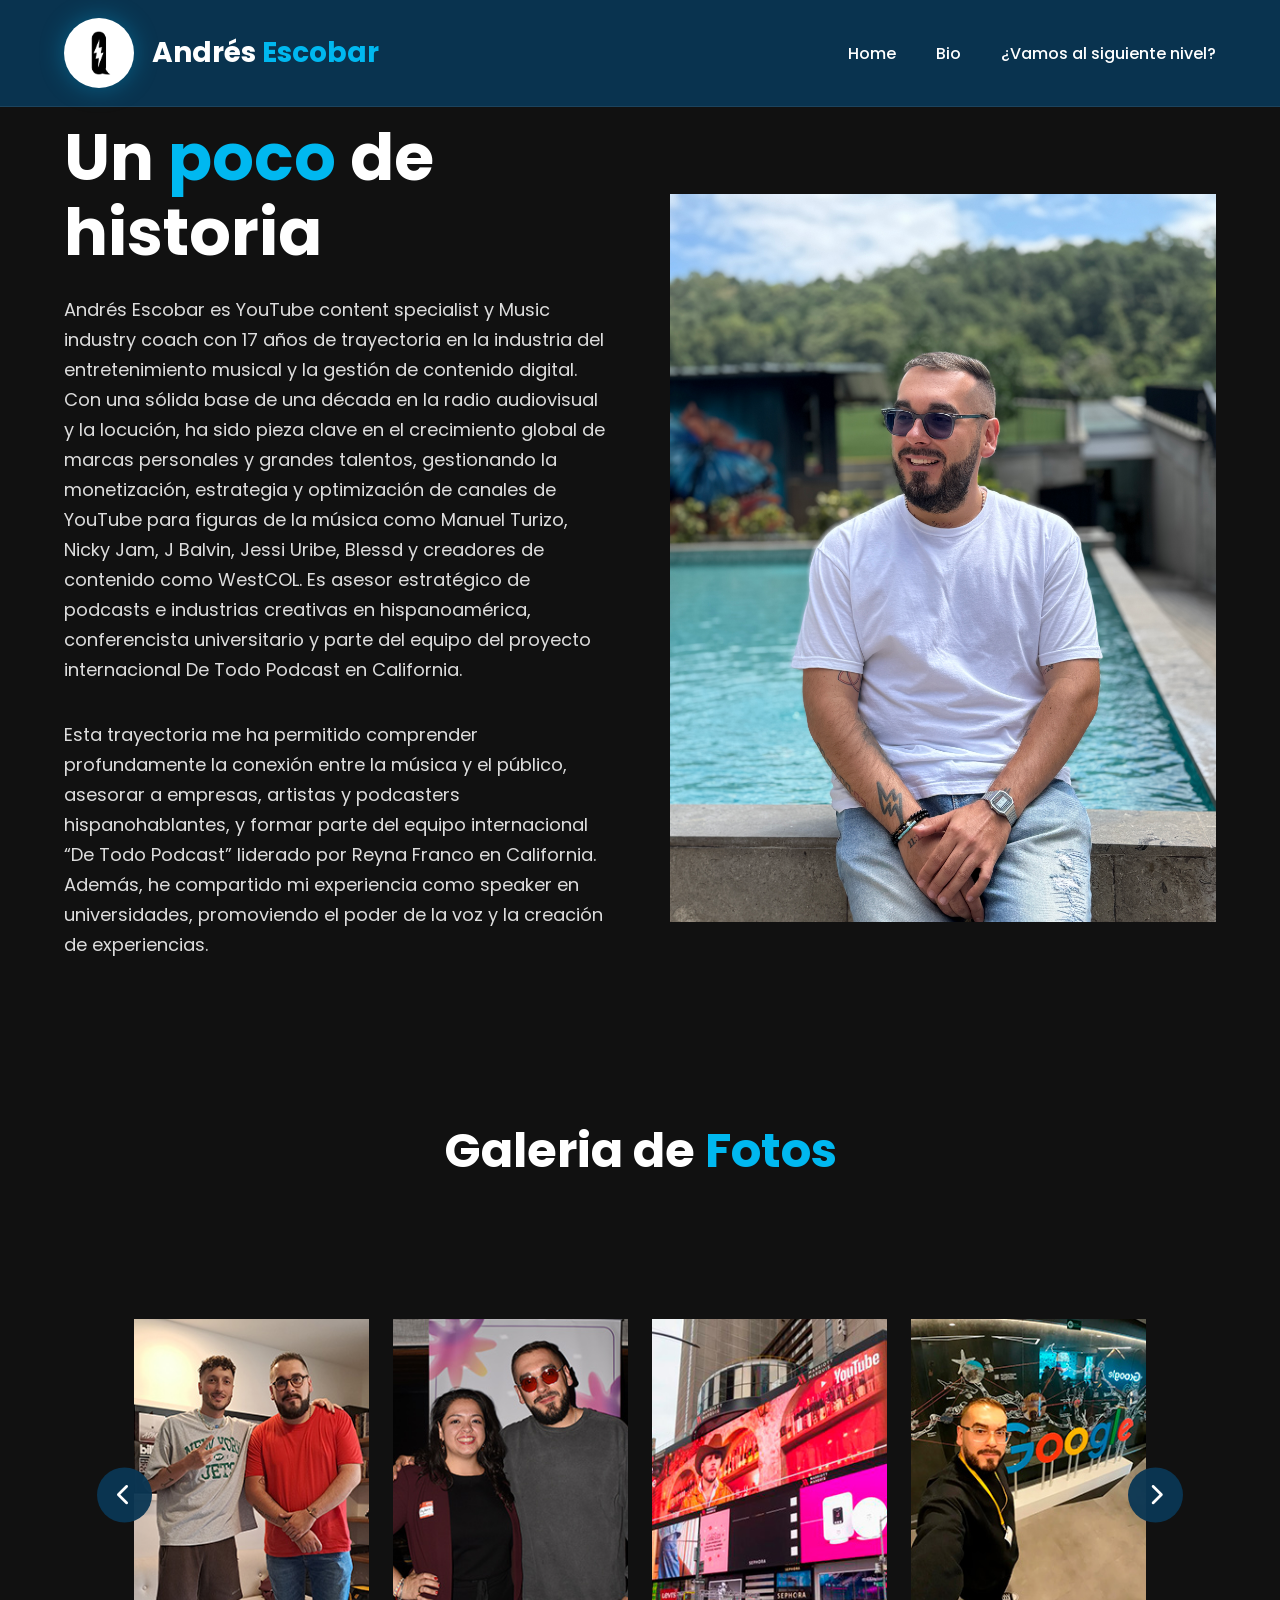
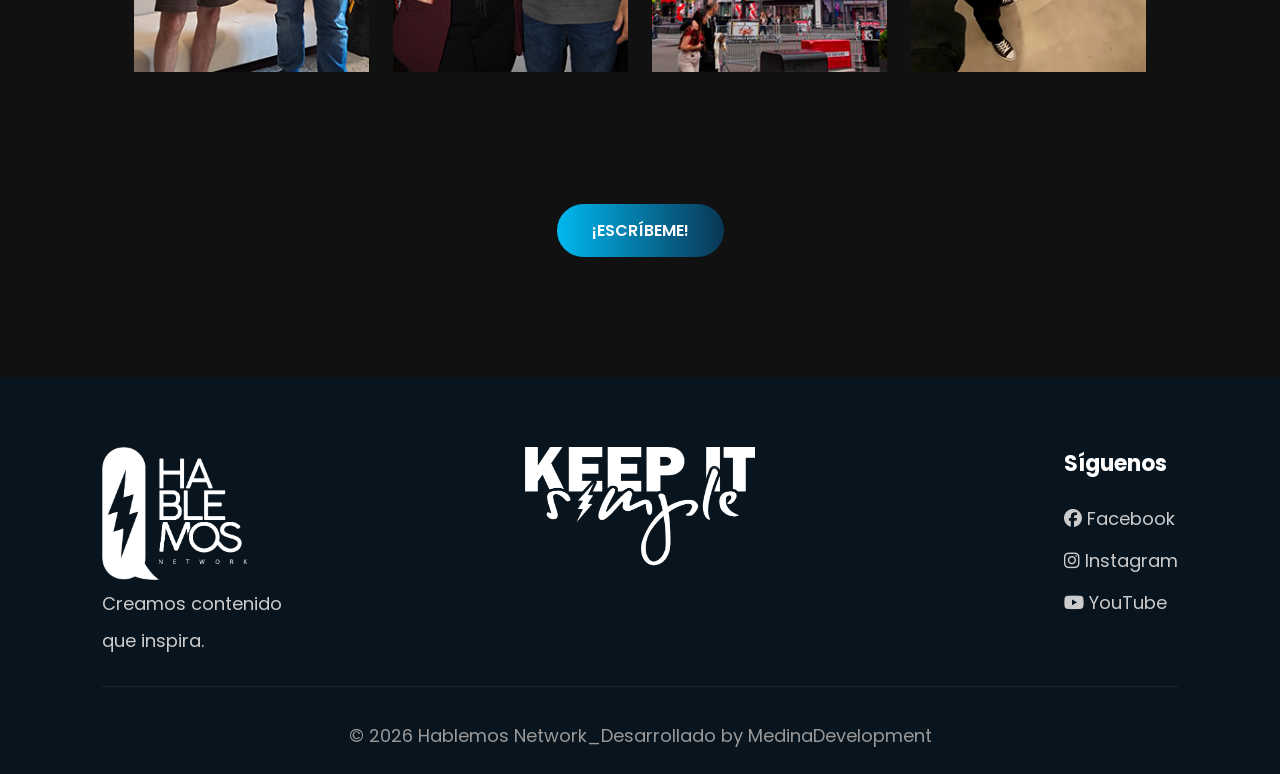
==== commit 3c9f0ad2: "cambios finales 2" ====
--- a/bio.html
+++ b/bio.html
@@ -106,15 +106,15 @@
 
 
 
-                <img src="css/foto5.jpg" alt="Foto 1" class="foto">
-                <img src="css/foto2.webp" alt="Foto 2" class="foto">
-                <img src="css/foto3.webp" alt="Foto 3" class="foto">
-                <img src="css/foto4.webp" alt="Foto 4" class="foto">
-
-                <img src="css/DSC_0034.jpeg" alt="Foto 5" class="foto">
-                <img src="css/DSC08296.jpg" alt="Foto 6" class="foto">
-                <img src="css/FOTOS.webp" alt="Foto 7" class="foto">
-                <img src="css/IMG_1491.JPG" alt="Foto 8" class="foto">
+                <img src="css/vibarco.jpg" alt="Foto 1" class="foto">
+                <img src="css/Steffy.jpg" alt="Foto 2" class="foto">
+                <img src="css/Jessi.jpg" alt="Foto 3" class="foto">
+                <img src="css/Google.jpg" alt="Foto 4" class="foto">
+
+                <img src="css/Lucho.jpg" alt="Foto 5" class="foto">
+                <img src="css/Jorge.jpg" alt="Foto 6" class="foto">
+                <img src="css/Mtch.jpg" alt="Foto 7" class="foto">
+                <img src="css/Andre.jpg" alt="Foto 8" class="foto">
 
             </div>
 
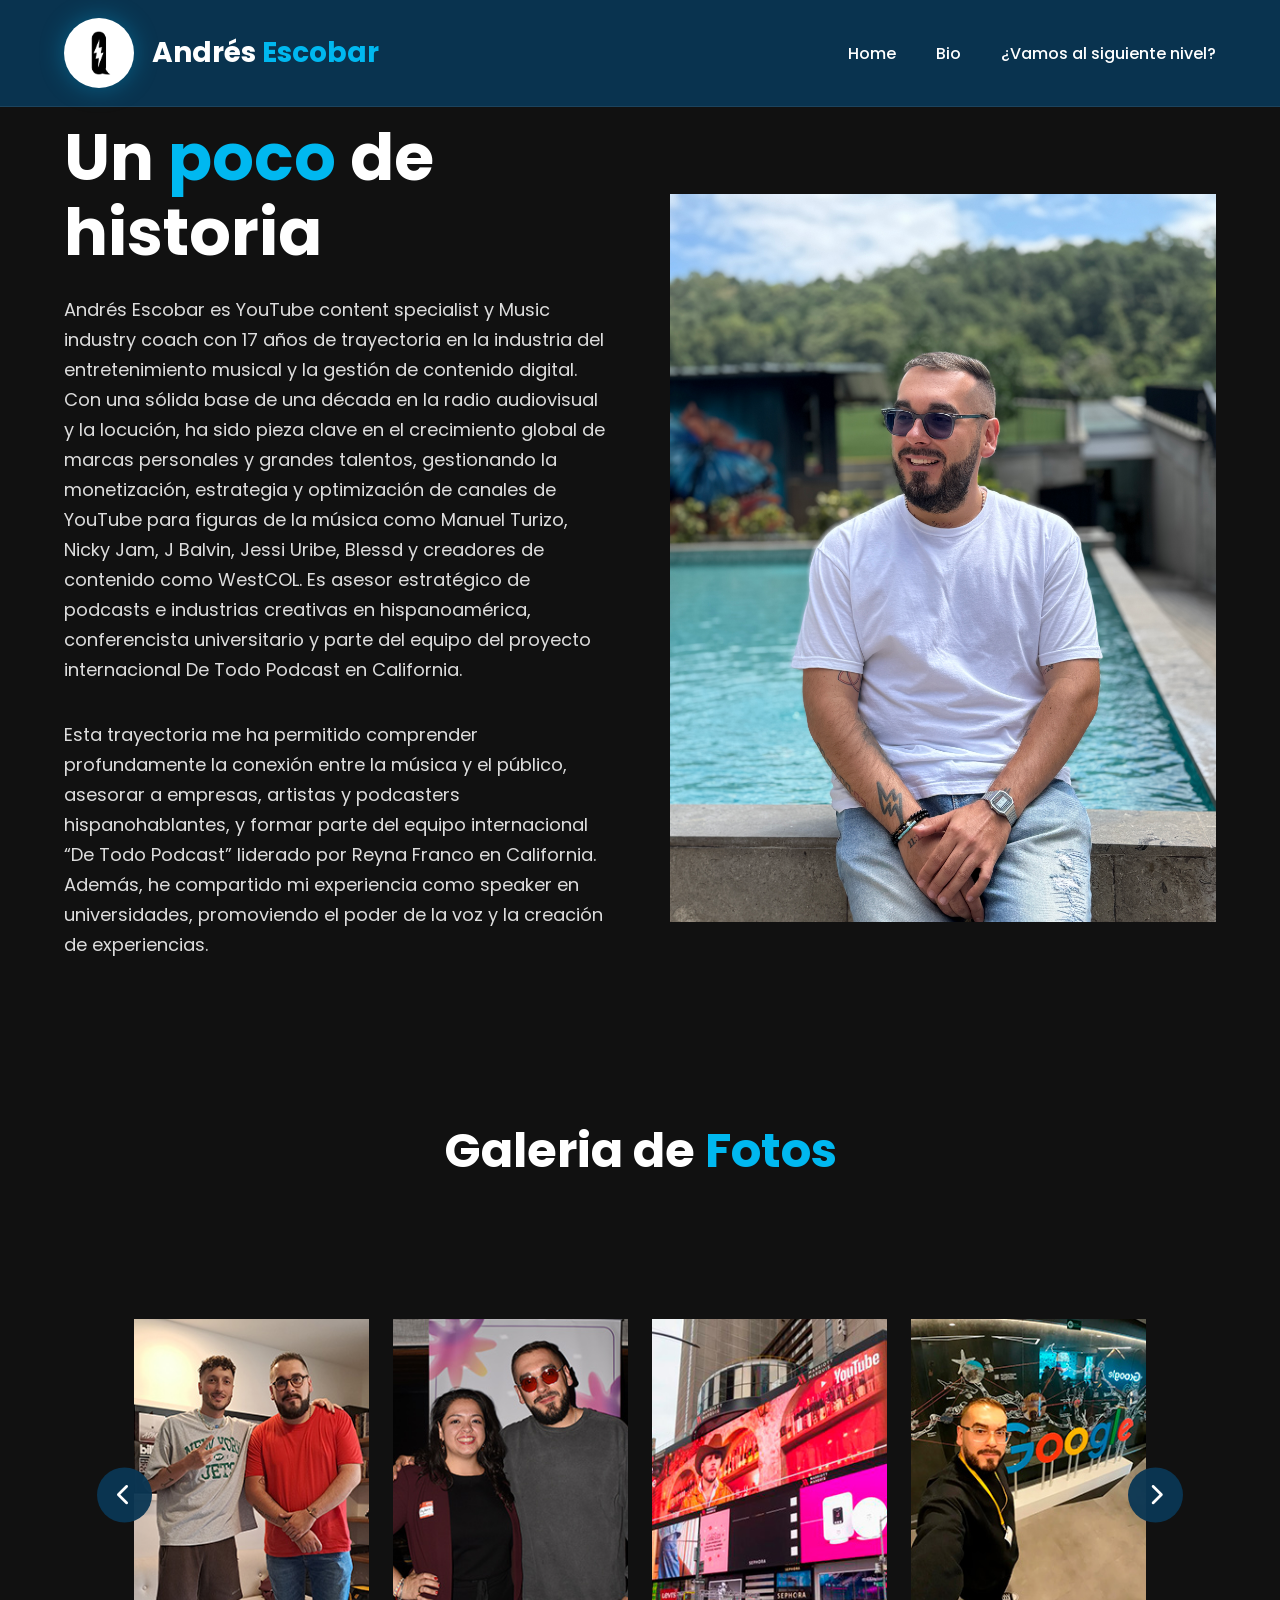
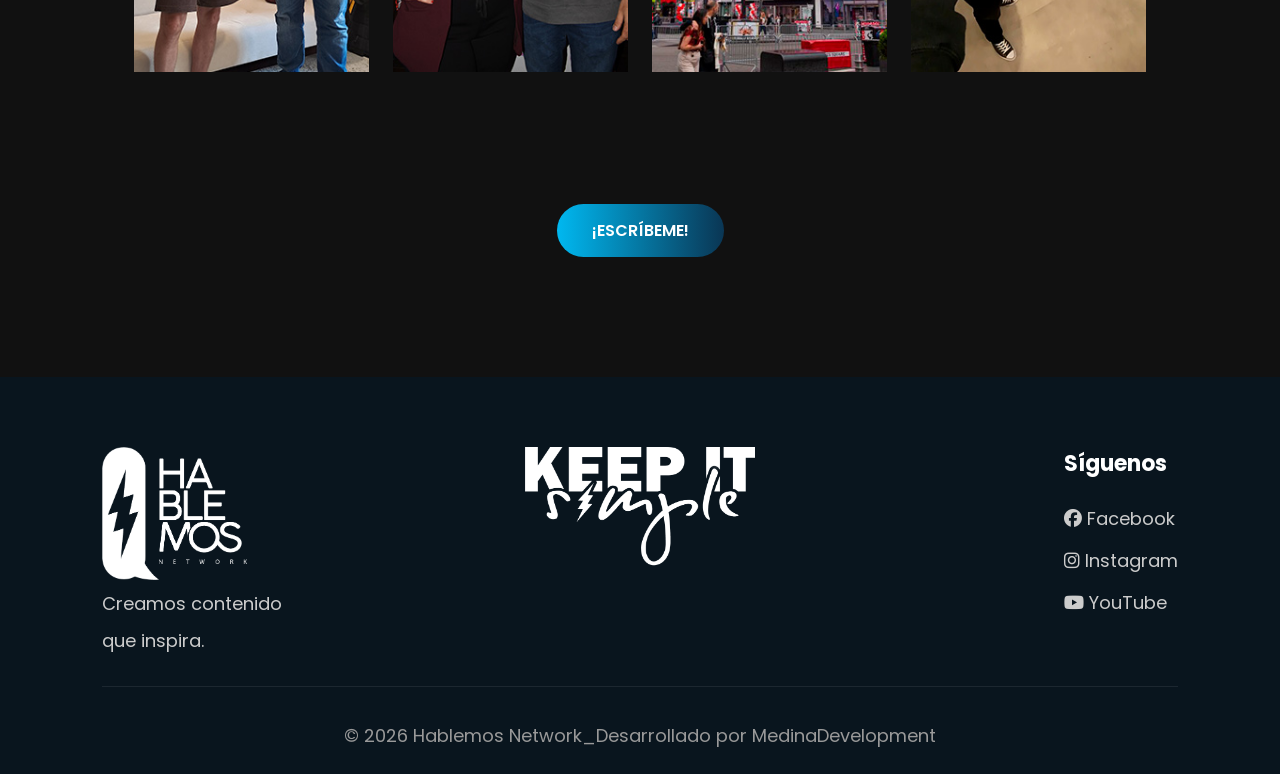
==== commit ce731917: "prueba cambios carrusel" ====
--- a/bio.html
+++ b/bio.html
@@ -176,7 +176,7 @@
     </div>
 
     <div class="copy">
-        © 2026 Hablemos Network_Desarrollado by MedinaDevelopment
+        © 2026 Hablemos Network_Desarrollado por MedinaDevelopment
     </div>
 </footer>
 
--- a/css/style.css
+++ b/css/style.css
@@ -1487,7 +1487,7 @@
     width: 100%;
     height: 280px;
 
-    object-fit: cover;
+    object-fit: contain;
 
     border-radius: 18px;
 
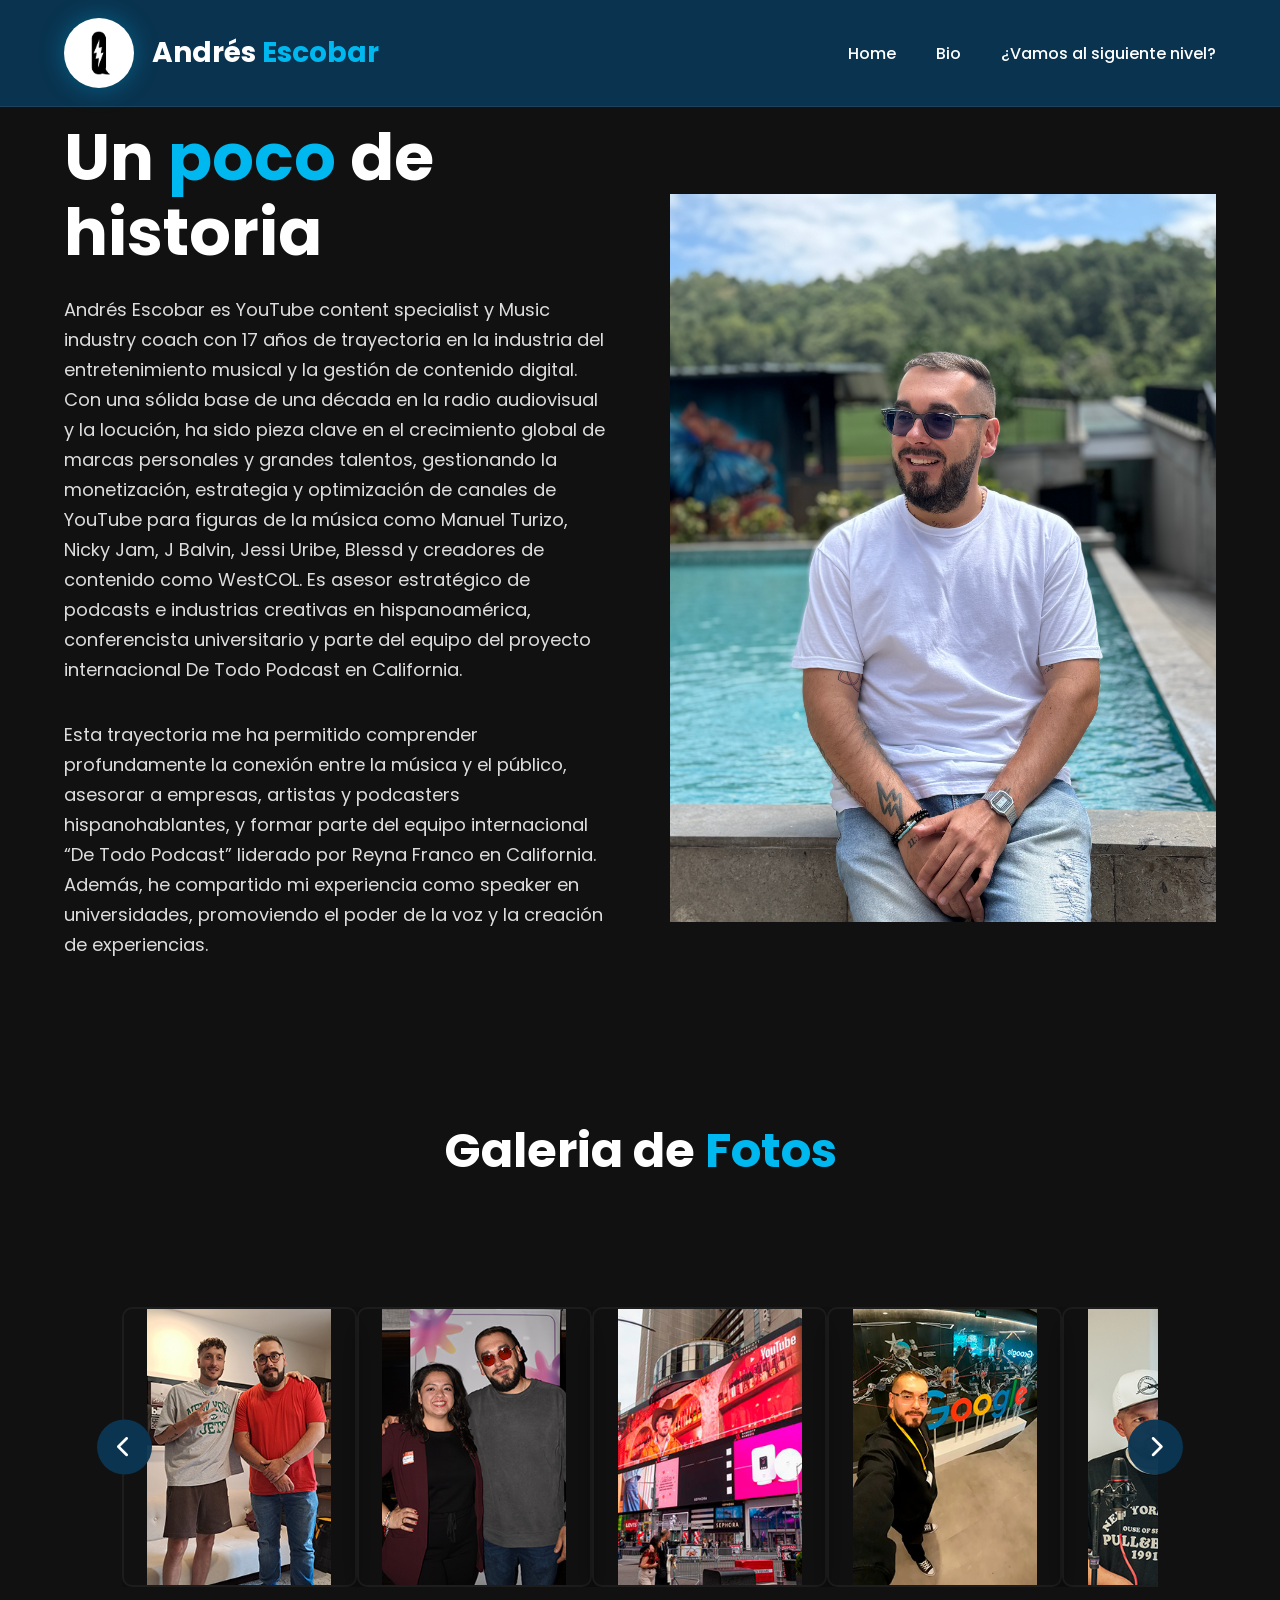
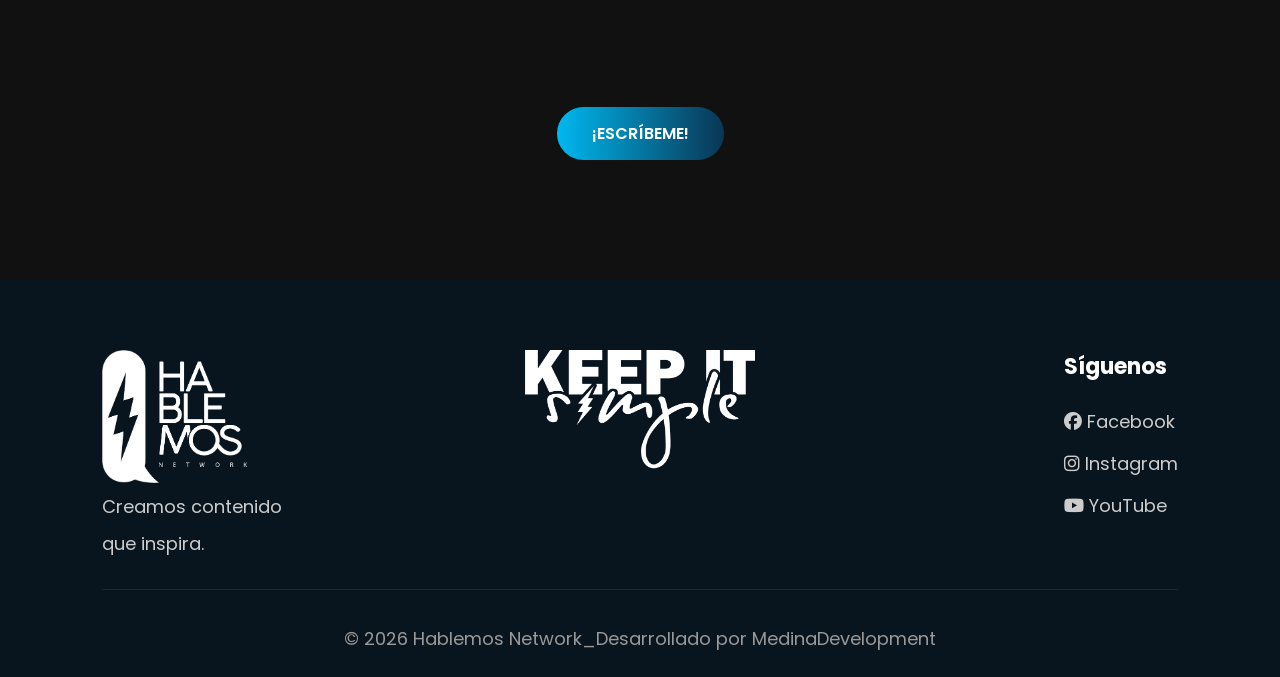
==== commit de57b634: "pestaña 2" ====
--- a/bio.html
+++ b/bio.html
@@ -13,6 +13,15 @@
 
     <link rel="stylesheet"
         href="https://cdnjs.cloudflare.com/ajax/libs/font-awesome/6.6.0/css/all.min.css">
+            <link rel="icon" type="image/png" href="css/favicon.png">
+
+    <link rel="stylesheet" href="css/style.css">
+
+    <link rel="preconnect" href="https://fonts.googleapis.com">
+
+    <link rel="stylesheet"
+        href="https://cdnjs.cloudflare.com/ajax/libs/font-awesome/6.6.0/css/all.min.css">
+
 
 </head>
 
--- a/css/style.css
+++ b/css/style.css
@@ -437,34 +437,50 @@
 
 /*=================================================
         18. FOTOS DEL CARRUSEL
+        (.foto está puesta directo en el <img>,
+    por eso TODO va en .foto, no en .foto img)
 =================================================*/
 
 .foto {
-    min-width: 25%;
-    padding: 12px;
-}
-
-.foto img {
+    flex: 0 0 calc(25% - 24px);
+    min-width: 0;
     width: 100%;
     height: 280px;
 
-    object-fit: cover;
-
-    border-radius: 18px;
-
+    box-sizing: border-box;
+
+    object-fit: contain;
+    object-position: center;
+    border-radius: 10px;
     border: 2px solid rgba(255, 255, 255, .05);
-
     transition: .4s;
-
-    box-shadow:
-        0 12px 30px rgba(0, 0, 0, .35);
-}
-
-.foto img:hover {
-    transform: scale(1.05);
-
-    box-shadow:
-        0 18px 35px rgba(0, 184, 240, .35);
+    box-shadow: 0 12px 30px rgba(0, 0, 0, .35);
+}
+
+/* PC pequeño */
+@media (max-width: 1100px) {
+    .foto {
+        flex: 0 0 calc(33.333% - 24px);
+        height: 260px;
+    }
+}
+
+/* Tablet */
+@media (max-width: 768px) {
+    .foto {
+        flex: 0 0 calc(50% - 20px);
+        height: 260px;
+    }
+}
+
+/* Celular */
+@media (max-width: 500px) {
+    .foto {
+        flex: 0 0 100%;
+        height: auto;
+        aspect-ratio: 1 / 1;
+        object-fit: contain;
+    }
 }
 
 
@@ -664,13 +680,15 @@
 
     border-radius: 20px;
 
-    overflow: hidden;
+    overflow: hidden; /* Esto corta todo lo que sobresalga de la tarjeta */
 
     transition: .4s;
 
     text-align: center;
 
     color: white;
+
+    position: relative; /* Importante para que los elementos hijos absolutos se posicionen bien */
 
     box-shadow:
         0 15px 30px rgba(0, 0, 0, .35);
@@ -688,7 +706,7 @@
 
     height: 280px;
 
-    object-fit: cover;
+    object-fit: contain;
 }
 
 .podcast-card h3 {
@@ -884,13 +902,6 @@
     }
 
 
-    /* CARRUSEL */
-
-    .foto {
-        min-width: 50%;
-    }
-
-
     /* FOOTER */
 
     .footer-grid {
@@ -928,7 +939,7 @@
     /* HERO */
 
     .hero {
-        padding-top: 220px;
+        padding-top: 300px;
     }
 
     .hero-texto h1 {
@@ -961,10 +972,6 @@
 
 
     /* CARRUSEL */
-
-    .foto {
-        min-width: 100%;
-    }
 
     .galeria-carrusel h2 {
         font-size: 36px;
@@ -1037,1043 +1044,6 @@
 
 }
 
-/*=================================================
-        HABLEMOS NETWORK
-        CSS PROFESIONAL
-=================================================*/
-
-/*=================================================
-        1. GOOGLE FONTS
-=================================================*/
-
-@import url('https://fonts.googleapis.com/css2?family=Poppins:wght@300;400;500;600;700;800&display=swap');
-
-
-/*=================================================
-        2. VARIABLES
-=================================================*/
-
-:root {
-    --color-principal: #0A3654;
-    --color-secundario: #00B8F0;
-    --color-claro: #FFFFFF;
-    --color-oscuro: #111111;
-    --gris: #d9d9d9;
-
-    --degradado: linear-gradient(90deg, #00B8F0, #0A3654);
-}
-
-
-/*=================================================
-        3. RESET GENERAL
-=================================================*/
-
-* {
-    margin: 0;
-    padding: 0;
-    box-sizing: border-box;
-    font-family: 'Poppins', sans-serif;
-}
-
-html {
-    scroll-behavior: smooth;
-}
-
-body {
-    background: #111;
-    color: white;
-    overflow-x: hidden;
-}
-
-img {
-    width: 100%;
-    display: block;
-}
-
-a {
-    text-decoration: none;
-}
-
-ul {
-    list-style: none;
-}
-
-
-/*=================================================
-        4. HEADER
-=================================================*/
-
-header {
-    position: fixed;
-    top: 0;
-    left: 0;
-    width: 100%;
-    z-index: 999;
-
-    background: rgba(10, 54, 84, .95);
-    backdrop-filter: blur(10px);
-
-    border-bottom: 1px solid rgba(255, 255, 255, .08);
-}
-
-
-/*=================================================
-        5. NAVBAR
-=================================================*/
-
-.navbar {
-    width: 90%;
-    max-width: 1300px;
-    margin: auto;
-
-    display: flex;
-    justify-content: space-between;
-    align-items: center;
-
-    padding: 18px 0;
-}
-
-
-/*=================================================
-        6. LOGO HEADER
-=================================================*/
-
-.logo {
-    display: flex;
-    align-items: center;
-    gap: 18px;
-}
-
-.logo img {
-    width: 70px;
-    height: 70px;
-
-    border-radius: 50%;
-    object-fit: cover;
-
-    background: white;
-
-    transition: .4s;
-
-    box-shadow: 0 0 25px rgba(0, 184, 240, .35);
-}
-
-.logo img:hover {
-    transform: rotate(360deg) scale(1.1);
-}
-
-.logo h2 {
-    color: white;
-    font-size: 28px;
-    font-weight: 700;
-}
-
-.logo span {
-    color: var(--color-secundario);
-}
-
-
-/*=================================================
-        7. MENU
-=================================================*/
-
-.nav-links {
-    display: flex;
-    gap: 40px;
-}
-
-.nav-links a {
-    color: white;
-    font-weight: 500;
-
-    transition: .4s;
-
-    position: relative;
-}
-
-.nav-links a::after {
-    content: "";
-
-    position: absolute;
-    left: 0;
-    bottom: -8px;
-
-    width: 0;
-    height: 3px;
-
-    background: var(--color-secundario);
-
-    transition: .4s;
-}
-
-.nav-links a:hover::after {
-    width: 100%;
-}
-
-.nav-links a:hover {
-    color: var(--color-secundario);
-}
-
-
-/*=================================================
-        8. BOTONES GENERALES
-=================================================*/
-
-.btn {
-    padding: 14px 35px;
-
-    background: var(--degradado);
-
-    border-radius: 40px;
-
-    color: white;
-    font-weight: 600;
-
-    transition: .4s;
-
-    display: inline-block;
-}
-
-.btn:hover {
-    transform: translateY(-5px);
-
-    box-shadow: 0 15px 30px rgba(0, 184, 240, .4);
-}
-
-
-/*=================================================
-        9. HERO
-=================================================*/
-
-.hero {
-    width: 100%;
-    min-height: 100vh;
-
-    display: flex;
-    justify-content: center;
-    align-items: center;
-
-    padding-top: 120px;
-}
-
-.hero-contenedor {
-    width: 90%;
-    max-width: 1300px;
-
-    display: grid;
-    grid-template-columns: 1fr 1fr;
-
-    gap: 60px;
-
-    align-items: center;
-}
-
-
-/*=================================================
-        10. TEXTO HERO
-=================================================*/
-
-.hero-texto h1 {
-    font-size: 65px;
-    line-height: 75px;
-
-    margin-bottom: 25px;
-}
-
-.hero-texto h1 span {
-    color: var(--color-secundario);
-}
-
-.hero-texto p {
-    color: #ddd;
-
-    font-size: 18px;
-
-    margin-bottom: 35px;
-
-    line-height: 30px;
-}
-
-
-/*=================================================
-        11. VIDEO
-=================================================*/
-
-.video-box video {
-    width: 100%;
-    border-radius: 15px;
-}
-
-
-/*=================================================
-        12. SCROLL
-=================================================*/
-
-.scroll {
-    position: absolute;
-
-    bottom: 30px;
-    left: 50%;
-
-    transform: translateX(-50%);
-
-    color: white;
-
-    animation: subir 2s infinite;
-}
-
-@keyframes subir {
-
-    0% {
-        transform: translate(-50%, 0);
-    }
-
-    50% {
-        transform: translate(-50%, 15px);
-    }
-
-    100% {
-        transform: translate(-50%, 0);
-    }
-
-}
-
-
-/*=================================================
-        13. SERVICIOS
-=================================================*/
-
-.servicios {
-    width: 90%;
-    max-width: 1300px;
-
-    margin: 120px auto;
-}
-
-
-/*=================================================
-        14. TITULOS
-=================================================*/
-
-.titulo {
-    text-align: center;
-    margin-bottom: 70px;
-}
-
-.titulo h2 {
-    font-size: 48px;
-    color: white;
-}
-
-.titulo span {
-    color: var(--color-secundario);
-}
-
-.titulo p {
-    margin-top: 20px;
-    color: #cfcfcf;
-}
-
-
-/*=================================================
-        15. CARDS
-=================================================*/
-
-.cards {
-    display: grid;
-
-    grid-template-columns:
-        repeat(auto-fit, minmax(280px, 1fr));
-
-    gap: 35px;
-}
-
-.card {
-    background: #172838;
-
-    padding: 40px;
-
-    border-radius: 20px;
-
-    transition: .5s;
-
-    border: 1px solid rgba(255, 255, 255, .06);
-}
-
-.card:hover {
-    transform: translateY(-15px);
-
-    box-shadow:
-        0 25px 45px rgba(0, 184, 240, .25);
-}
-
-.card i {
-    font-size: 60px;
-
-    color: var(--color-secundario);
-
-    margin-bottom: 20px;
-}
-
-.card h3 {
-    margin-bottom: 20px;
-
-    font-size: 26px;
-}
-
-.card p {
-    color: #d9d9d9;
-
-    line-height: 28px;
-}
-
-
-/*=================================================
-        16. GALERÍA CARRUSEL
-=================================================*/
-
-.galeria-carrusel {
-    width: 90%;
-    max-width: 1300px;
-
-    margin: 120px auto;
-}
-
-.galeria-carrusel h2 {
-    text-align: center;
-
-    font-size: 48px;
-
-    margin-bottom: 50px;
-
-    color: #fff;
-}
-
-
-/*=================================================
-        17. CONTENEDOR CARRUSEL
-=================================================*/
-
-.contenedor-carrusel {
-    position: relative;
-
-    display: flex;
-
-    align-items: center;
-}
-
-.carrusel {
-    overflow: hidden;
-    width: 100%;
-}
-
-.carrusel-track {
-    display: flex;
-
-    transition: transform .6s ease;
-}
-
-
-/*=================================================
-        18. FOTOS DEL CARRUSEL
-=================================================*/
-
-.foto {
-    min-width: 25%;
-    padding: 12px;
-}
-
-.foto img {
-    width: 100%;
-    height: 280px;
-
-    object-fit: contain;
-
-    border-radius: 18px;
-
-    border: 2px solid rgba(255, 255, 255, .05);
-
-    transition: .4s;
-
-    box-shadow:
-        0 12px 30px rgba(0, 0, 0, .35);
-}
-
-.foto img:hover {
-    transform: scale(1.05);
-
-    box-shadow:
-        0 18px 35px rgba(0, 184, 240, .35);
-}
-
-
-/*=================================================
-        19. FLECHAS DEL CARRUSEL
-=================================================*/
-
-.btn-carrusel {
-    width: 55px;
-    height: 55px;
-
-    border: none;
-    border-radius: 50%;
-
-    cursor: pointer;
-
-    position: absolute;
-
-    top: 50%;
-
-    transform: translateY(-50%);
-
-    z-index: 10;
-
-    background: rgba(10, 54, 84, .95);
-
-    color: #fff;
-
-    font-size: 22px;
-
-    transition: .3s;
-}
-
-.btn-carrusel:hover {
-    background: #00B8F0;
-
-    transform:
-        translateY(-50%) scale(1.08);
-}
-
-.prev {
-    left: -25px;
-}
-
-.next {
-    right: -25px;
-}
-
-
-/*=================================================
-        20. ESTADÍSTICAS
-=================================================*/
-
-.estadisticas {
-    margin-top: 40px;
-
-    display: flex;
-
-    gap: 30px;
-}
-
-.numero {
-    flex: 1;
-
-    background: #1B3245;
-
-    padding: 25px;
-
-    border-radius: 15px;
-}
-
-.numero h3 {
-    font-size: 42px;
-
-    color: var(--color-secundario);
-}
-
-.numero p {
-    margin-top: 10px;
-}
-
-
-/*=================================================
-        21. DESTACADO
-=================================================*/
-
-.destacado {
-    width: 90%;
-    max-width: 1300px;
-
-    margin: 120px auto;
-}
-
-.destacado-contenedor {
-    display: grid;
-
-    grid-template-columns: 350px 1fr;
-
-    gap: 70px;
-
-    align-items: start;
-}
-
-.destacado-texto h2 {
-    font-size: 48px;
-
-    margin-bottom: 30px;
-}
-
-.destacado-texto span {
-    color: #00B8F0;
-}
-
-.destacado-info h2 {
-    font-size: 42px;
-
-    margin-bottom: 20px;
-}
-
-.destacado-info p {
-    color: #d8d8d8;
-
-    margin-bottom: 35px;
-
-    line-height: 30px;
-}
-
-
-/*=================================================
-        22. BOTÓN SOUNDCLOUD
-=================================================*/
-
-.btn-escucha {
-    display: inline-flex;
-
-    align-items: center;
-    justify-content: center;
-
-    gap: 12px;
-
-    padding: 16px 38px;
-
-    background: var(--degradado);
-
-    color: var(--color-claro);
-
-    border: none;
-
-    border-radius: 50px;
-
-    font-size: 18px;
-    font-weight: 600;
-
-    cursor: pointer;
-
-    transition: all .4s ease;
-
-    box-shadow:
-        0 12px 30px rgba(0, 184, 240, .30);
-}
-
-.btn-escucha i {
-    font-size: 28px;
-}
-
-.btn-escucha:hover {
-    transform: translateY(-5px) scale(1.03);
-
-    box-shadow:
-        0 18px 40px rgba(0, 184, 240, .45);
-}
-
-.btn-escucha:active {
-    transform: scale(.97);
-}
-
-
-/*=================================================
-        23. PODCASTS
-=================================================*/
-
-.podcast-grid {
-    display: grid;
-
-    grid-template-columns:
-        repeat(auto-fit, minmax(220px, 1fr));
-
-    gap: 30px;
-
-    margin-top: 50px;
-}
-
-.podcast-card {
-    background: #17324A;
-
-    border-radius: 20px;
-
-    overflow: hidden;
-
-    transition: .4s;
-
-    text-align: center;
-
-    color: white;
-
-    box-shadow:
-        0 15px 30px rgba(0, 0, 0, .35);
-}
-
-.podcast-card:hover {
-    transform: translateY(-10px);
-
-    box-shadow:
-        0 20px 40px rgba(0, 184, 240, .35);
-}
-
-.podcast-card img {
-    width: 100%;
-
-    height: 280px;
-
-    object-fit: cover;
-}
-
-.podcast-card h3 {
-    padding: 20px;
-
-    font-size: 22px;
-
-    font-weight: 600;
-}
-
-
-/*=================================================
-        24. FOOTER
-=================================================*/
-
-footer {
-    background: #09151E;
-
-    margin-top: 0;
-
-    padding: 70px 8% 25px;
-}
-
-
-/*=================================================
-        25. CONTENEDOR PRINCIPAL FOOTER
-=================================================*/
-
-/*
-    Tres zonas:
-    
-    IZQUIERDA  = Hablemos Network
-    CENTRO     = Keep It Simple
-    DERECHA    = Síguenos
-*/
-
-.footer-grid {
-    position: relative;
-
-    width: 100%;
-
-    min-height: 240px;
-
-    border-bottom:
-        1px solid rgba(255, 255, 255, .08);
-}
-
-
-/*=================================================
-        26. LOGO IZQUIERDO
-=================================================*/
-
-.footer-info {
-    position: absolute;
-
-    left: 0;
-    top: 0;
-}
-
-.footer-info img {
-    width: 145px;
-
-    height: auto;
-
-    max-width: 145px;
-
-    display: block;
-}
-
-.footer-info p {
-    margin-top: 10px;
-
-    color: #ccc;
-
-    font-size: 18px;
-}
-
-
-/*=================================================
-        27. LOGO CENTRAL
-=================================================*/
-
-.footer-logo-centro {
-    position: absolute;
-
-    left: 50%;
-    top: 0;
-
-    transform: translateX(-50%);
-
-    display: flex;
-
-    justify-content: center;
-    align-items: center;
-}
-
-.footer-logo-centro img {
-    width: 230px;
-
-    height: auto;
-
-    max-width: 230px;
-
-    display: block;
-}
-
-
-/*=================================================
-        28. REDES SOCIALES DERECHA
-=================================================*/
-
-.footer-links {
-    position: absolute;
-
-    right: 0;
-    top: 0;
-
-    display: flex;
-
-    flex-direction: column;
-
-    align-items: flex-start;
-}
-
-.footer-links h3 {
-    margin-bottom: 25px;
-
-    font-size: 22px;
-}
-
-.footer-links a {
-    display: block;
-
-    color: #ccc;
-
-    margin-bottom: 15px;
-
-    transition: .3s;
-
-    font-size: 18px;
-}
-
-.footer-links a:hover {
-    color: var(--color-secundario);
-
-    padding-left: 10px;
-}
-
-
-/*=================================================
-        29. COPYRIGHT
-=================================================*/
-
-.copy {
-    text-align: center;
-
-    margin-top: 35px;
-
-    padding-top: 0;
-
-    color: #999;
-
-    font-size: 18px;
-}
-
-
-/*=================================================
-        30. RESPONSIVE - TABLET
-=================================================*/
-
-@media (max-width: 1000px) {
-
-    /* HERO */
-
-    .hero-contenedor {
-        grid-template-columns: 1fr;
-
-        text-align: center;
-    }
-
-
-    /* DESTACADO */
-
-    .destacado-contenedor {
-        grid-template-columns: 1fr;
-    }
-
-
-    /* ESTADÍSTICAS */
-
-    .estadisticas {
-        flex-direction: column;
-    }
-
-
-    /* CARRUSEL */
-
-    .foto {
-        min-width: 50%;
-    }
-
-
-    /* FOOTER */
-
-    .footer-grid {
-        min-height: 400px;
-    }
-
-}
-
-
-/*=================================================
-        31. RESPONSIVE - MÓVIL
-=================================================*/
-
-@media (max-width: 768px) {
-
-    /* NAVBAR */
-
-    .navbar {
-        flex-direction: column;
-    }
-
-    .logo {
-        margin-bottom: 20px;
-    }
-
-    .nav-links {
-        flex-direction: column;
-
-        gap: 18px;
-
-        text-align: center;
-    }
-
-
-    /* HERO */
-
-    .hero {
-        padding-top: 300px;
-    }
-
-    .hero-texto h1 {
-        font-size: 42px;
-
-        line-height: 50px;
-    }
-
-
-    /* TITULOS */
-
-    .titulo h2 {
-        font-size: 34px;
-    }
-
-    .destacado h2 {
-        font-size: 35px;
-    }
-
-    .cta h2 {
-        font-size: 36px;
-    }
-
-
-    /* CTA */
-
-    .cta p {
-        width: 100%;
-    }
-
-
-    /* CARRUSEL */
-
-    .foto {
-        min-width: 100%;
-    }
-
-    .galeria-carrusel h2 {
-        font-size: 36px;
-    }
-
-    .prev {
-        left: 0;
-    }
-
-    .next {
-        right: 0;
-    }
-
-
-    /* FOOTER */
-
-    .footer-grid {
-        position: relative;
-
-        min-height: auto;
-
-        display: flex;
-
-        flex-direction: column;
-
-        align-items: center;
-
-        gap: 45px;
-
-        text-align: center;
-
-        padding-bottom: 40px;
-    }
-
-    .footer-info,
-    .footer-logo-centro,
-    .footer-links {
-        position: static;
-
-        transform: none;
-    }
-
-    .footer-info {
-        display: flex;
-
-        flex-direction: column;
-
-        align-items: center;
-    }
-
-    .footer-info img {
-        width: 120px;
-    }
-
-    .footer-logo-centro img {
-        width: 180px;
-    }
-
-    .footer-links {
-        align-items: center;
-    }
-
-    .footer-links h3 {
-        margin-bottom: 20px;
-    }
-
-    .copy {
-        margin-top: 30px;
-    }
-
-}
-
 
 /*=================================================
         32. CTA
@@ -2114,15 +1084,4 @@
 
 .cta .btn:hover {
     color: white;
-}
-
-.podcast-card {
-    background: #17324A;
-    border-radius: 20px;
-    overflow: hidden; /* Esto corta todo lo que sobresalga de la tarjeta */
-    transition: .4s;
-    text-align: center;
-    color: white;
-    position: relative; /* Importante para que los elementos hijos absolutos se posicionen bien */
-    box-shadow: 0 15px 30px rgba(0, 0, 0, .35);
 }
--- a/css/style.css
+++ b/css/style.css
@@ -437,34 +437,50 @@
 
 /*=================================================
         18. FOTOS DEL CARRUSEL
+        (.foto está puesta directo en el <img>,
+    por eso TODO va en .foto, no en .foto img)
 =================================================*/
 
 .foto {
-    min-width: 25%;
-    padding: 12px;
-}
-
-.foto img {
+    flex: 0 0 calc(25% - 24px);
+    min-width: 0;
     width: 100%;
     height: 280px;
 
-    object-fit: cover;
-
-    border-radius: 18px;
-
+    box-sizing: border-box;
+
+    object-fit: contain;
+    object-position: center;
+    border-radius: 10px;
     border: 2px solid rgba(255, 255, 255, .05);
-
     transition: .4s;
-
-    box-shadow:
-        0 12px 30px rgba(0, 0, 0, .35);
-}
-
-.foto img:hover {
-    transform: scale(1.05);
-
-    box-shadow:
-        0 18px 35px rgba(0, 184, 240, .35);
+    box-shadow: 0 12px 30px rgba(0, 0, 0, .35);
+}
+
+/* PC pequeño */
+@media (max-width: 1100px) {
+    .foto {
+        flex: 0 0 calc(33.333% - 24px);
+        height: 260px;
+    }
+}
+
+/* Tablet */
+@media (max-width: 768px) {
+    .foto {
+        flex: 0 0 calc(50% - 20px);
+        height: 260px;
+    }
+}
+
+/* Celular */
+@media (max-width: 500px) {
+    .foto {
+        flex: 0 0 100%;
+        height: auto;
+        aspect-ratio: 1 / 1;
+        object-fit: contain;
+    }
 }
 
 
@@ -664,13 +680,15 @@
 
     border-radius: 20px;
 
-    overflow: hidden;
+    overflow: hidden; /* Esto corta todo lo que sobresalga de la tarjeta */
 
     transition: .4s;
 
     text-align: center;
 
     color: white;
+
+    position: relative; /* Importante para que los elementos hijos absolutos se posicionen bien */
 
     box-shadow:
         0 15px 30px rgba(0, 0, 0, .35);
@@ -688,7 +706,7 @@
 
     height: 280px;
 
-    object-fit: cover;
+    object-fit: contain;
 }
 
 .podcast-card h3 {
@@ -884,13 +902,6 @@
     }
 
 
-    /* CARRUSEL */
-
-    .foto {
-        min-width: 50%;
-    }
-
-
     /* FOOTER */
 
     .footer-grid {
@@ -928,7 +939,7 @@
     /* HERO */
 
     .hero {
-        padding-top: 220px;
+        padding-top: 300px;
     }
 
     .hero-texto h1 {
@@ -961,10 +972,6 @@
 
 
     /* CARRUSEL */
-
-    .foto {
-        min-width: 100%;
-    }
 
     .galeria-carrusel h2 {
         font-size: 36px;
@@ -1037,1043 +1044,6 @@
 
 }
 
-/*=================================================
-        HABLEMOS NETWORK
-        CSS PROFESIONAL
-=================================================*/
-
-/*=================================================
-        1. GOOGLE FONTS
-=================================================*/
-
-@import url('https://fonts.googleapis.com/css2?family=Poppins:wght@300;400;500;600;700;800&display=swap');
-
-
-/*=================================================
-        2. VARIABLES
-=================================================*/
-
-:root {
-    --color-principal: #0A3654;
-    --color-secundario: #00B8F0;
-    --color-claro: #FFFFFF;
-    --color-oscuro: #111111;
-    --gris: #d9d9d9;
-
-    --degradado: linear-gradient(90deg, #00B8F0, #0A3654);
-}
-
-
-/*=================================================
-        3. RESET GENERAL
-=================================================*/
-
-* {
-    margin: 0;
-    padding: 0;
-    box-sizing: border-box;
-    font-family: 'Poppins', sans-serif;
-}
-
-html {
-    scroll-behavior: smooth;
-}
-
-body {
-    background: #111;
-    color: white;
-    overflow-x: hidden;
-}
-
-img {
-    width: 100%;
-    display: block;
-}
-
-a {
-    text-decoration: none;
-}
-
-ul {
-    list-style: none;
-}
-
-
-/*=================================================
-        4. HEADER
-=================================================*/
-
-header {
-    position: fixed;
-    top: 0;
-    left: 0;
-    width: 100%;
-    z-index: 999;
-
-    background: rgba(10, 54, 84, .95);
-    backdrop-filter: blur(10px);
-
-    border-bottom: 1px solid rgba(255, 255, 255, .08);
-}
-
-
-/*=================================================
-        5. NAVBAR
-=================================================*/
-
-.navbar {
-    width: 90%;
-    max-width: 1300px;
-    margin: auto;
-
-    display: flex;
-    justify-content: space-between;
-    align-items: center;
-
-    padding: 18px 0;
-}
-
-
-/*=================================================
-        6. LOGO HEADER
-=================================================*/
-
-.logo {
-    display: flex;
-    align-items: center;
-    gap: 18px;
-}
-
-.logo img {
-    width: 70px;
-    height: 70px;
-
-    border-radius: 50%;
-    object-fit: cover;
-
-    background: white;
-
-    transition: .4s;
-
-    box-shadow: 0 0 25px rgba(0, 184, 240, .35);
-}
-
-.logo img:hover {
-    transform: rotate(360deg) scale(1.1);
-}
-
-.logo h2 {
-    color: white;
-    font-size: 28px;
-    font-weight: 700;
-}
-
-.logo span {
-    color: var(--color-secundario);
-}
-
-
-/*=================================================
-        7. MENU
-=================================================*/
-
-.nav-links {
-    display: flex;
-    gap: 40px;
-}
-
-.nav-links a {
-    color: white;
-    font-weight: 500;
-
-    transition: .4s;
-
-    position: relative;
-}
-
-.nav-links a::after {
-    content: "";
-
-    position: absolute;
-    left: 0;
-    bottom: -8px;
-
-    width: 0;
-    height: 3px;
-
-    background: var(--color-secundario);
-
-    transition: .4s;
-}
-
-.nav-links a:hover::after {
-    width: 100%;
-}
-
-.nav-links a:hover {
-    color: var(--color-secundario);
-}
-
-
-/*=================================================
-        8. BOTONES GENERALES
-=================================================*/
-
-.btn {
-    padding: 14px 35px;
-
-    background: var(--degradado);
-
-    border-radius: 40px;
-
-    color: white;
-    font-weight: 600;
-
-    transition: .4s;
-
-    display: inline-block;
-}
-
-.btn:hover {
-    transform: translateY(-5px);
-
-    box-shadow: 0 15px 30px rgba(0, 184, 240, .4);
-}
-
-
-/*=================================================
-        9. HERO
-=================================================*/
-
-.hero {
-    width: 100%;
-    min-height: 100vh;
-
-    display: flex;
-    justify-content: center;
-    align-items: center;
-
-    padding-top: 120px;
-}
-
-.hero-contenedor {
-    width: 90%;
-    max-width: 1300px;
-
-    display: grid;
-    grid-template-columns: 1fr 1fr;
-
-    gap: 60px;
-
-    align-items: center;
-}
-
-
-/*=================================================
-        10. TEXTO HERO
-=================================================*/
-
-.hero-texto h1 {
-    font-size: 65px;
-    line-height: 75px;
-
-    margin-bottom: 25px;
-}
-
-.hero-texto h1 span {
-    color: var(--color-secundario);
-}
-
-.hero-texto p {
-    color: #ddd;
-
-    font-size: 18px;
-
-    margin-bottom: 35px;
-
-    line-height: 30px;
-}
-
-
-/*=================================================
-        11. VIDEO
-=================================================*/
-
-.video-box video {
-    width: 100%;
-    border-radius: 15px;
-}
-
-
-/*=================================================
-        12. SCROLL
-=================================================*/
-
-.scroll {
-    position: absolute;
-
-    bottom: 30px;
-    left: 50%;
-
-    transform: translateX(-50%);
-
-    color: white;
-
-    animation: subir 2s infinite;
-}
-
-@keyframes subir {
-
-    0% {
-        transform: translate(-50%, 0);
-    }
-
-    50% {
-        transform: translate(-50%, 15px);
-    }
-
-    100% {
-        transform: translate(-50%, 0);
-    }
-
-}
-
-
-/*=================================================
-        13. SERVICIOS
-=================================================*/
-
-.servicios {
-    width: 90%;
-    max-width: 1300px;
-
-    margin: 120px auto;
-}
-
-
-/*=================================================
-        14. TITULOS
-=================================================*/
-
-.titulo {
-    text-align: center;
-    margin-bottom: 70px;
-}
-
-.titulo h2 {
-    font-size: 48px;
-    color: white;
-}
-
-.titulo span {
-    color: var(--color-secundario);
-}
-
-.titulo p {
-    margin-top: 20px;
-    color: #cfcfcf;
-}
-
-
-/*=================================================
-        15. CARDS
-=================================================*/
-
-.cards {
-    display: grid;
-
-    grid-template-columns:
-        repeat(auto-fit, minmax(280px, 1fr));
-
-    gap: 35px;
-}
-
-.card {
-    background: #172838;
-
-    padding: 40px;
-
-    border-radius: 20px;
-
-    transition: .5s;
-
-    border: 1px solid rgba(255, 255, 255, .06);
-}
-
-.card:hover {
-    transform: translateY(-15px);
-
-    box-shadow:
-        0 25px 45px rgba(0, 184, 240, .25);
-}
-
-.card i {
-    font-size: 60px;
-
-    color: var(--color-secundario);
-
-    margin-bottom: 20px;
-}
-
-.card h3 {
-    margin-bottom: 20px;
-
-    font-size: 26px;
-}
-
-.card p {
-    color: #d9d9d9;
-
-    line-height: 28px;
-}
-
-
-/*=================================================
-        16. GALERÍA CARRUSEL
-=================================================*/
-
-.galeria-carrusel {
-    width: 90%;
-    max-width: 1300px;
-
-    margin: 120px auto;
-}
-
-.galeria-carrusel h2 {
-    text-align: center;
-
-    font-size: 48px;
-
-    margin-bottom: 50px;
-
-    color: #fff;
-}
-
-
-/*=================================================
-        17. CONTENEDOR CARRUSEL
-=================================================*/
-
-.contenedor-carrusel {
-    position: relative;
-
-    display: flex;
-
-    align-items: center;
-}
-
-.carrusel {
-    overflow: hidden;
-    width: 100%;
-}
-
-.carrusel-track {
-    display: flex;
-
-    transition: transform .6s ease;
-}
-
-
-/*=================================================
-        18. FOTOS DEL CARRUSEL
-=================================================*/
-
-.foto {
-    min-width: 25%;
-    padding: 12px;
-}
-
-.foto img {
-    width: 100%;
-    height: 280px;
-
-    object-fit: contain;
-
-    border-radius: 18px;
-
-    border: 2px solid rgba(255, 255, 255, .05);
-
-    transition: .4s;
-
-    box-shadow:
-        0 12px 30px rgba(0, 0, 0, .35);
-}
-
-.foto img:hover {
-    transform: scale(1.05);
-
-    box-shadow:
-        0 18px 35px rgba(0, 184, 240, .35);
-}
-
-
-/*=================================================
-        19. FLECHAS DEL CARRUSEL
-=================================================*/
-
-.btn-carrusel {
-    width: 55px;
-    height: 55px;
-
-    border: none;
-    border-radius: 50%;
-
-    cursor: pointer;
-
-    position: absolute;
-
-    top: 50%;
-
-    transform: translateY(-50%);
-
-    z-index: 10;
-
-    background: rgba(10, 54, 84, .95);
-
-    color: #fff;
-
-    font-size: 22px;
-
-    transition: .3s;
-}
-
-.btn-carrusel:hover {
-    background: #00B8F0;
-
-    transform:
-        translateY(-50%) scale(1.08);
-}
-
-.prev {
-    left: -25px;
-}
-
-.next {
-    right: -25px;
-}
-
-
-/*=================================================
-        20. ESTADÍSTICAS
-=================================================*/
-
-.estadisticas {
-    margin-top: 40px;
-
-    display: flex;
-
-    gap: 30px;
-}
-
-.numero {
-    flex: 1;
-
-    background: #1B3245;
-
-    padding: 25px;
-
-    border-radius: 15px;
-}
-
-.numero h3 {
-    font-size: 42px;
-
-    color: var(--color-secundario);
-}
-
-.numero p {
-    margin-top: 10px;
-}
-
-
-/*=================================================
-        21. DESTACADO
-=================================================*/
-
-.destacado {
-    width: 90%;
-    max-width: 1300px;
-
-    margin: 120px auto;
-}
-
-.destacado-contenedor {
-    display: grid;
-
-    grid-template-columns: 350px 1fr;
-
-    gap: 70px;
-
-    align-items: start;
-}
-
-.destacado-texto h2 {
-    font-size: 48px;
-
-    margin-bottom: 30px;
-}
-
-.destacado-texto span {
-    color: #00B8F0;
-}
-
-.destacado-info h2 {
-    font-size: 42px;
-
-    margin-bottom: 20px;
-}
-
-.destacado-info p {
-    color: #d8d8d8;
-
-    margin-bottom: 35px;
-
-    line-height: 30px;
-}
-
-
-/*=================================================
-        22. BOTÓN SOUNDCLOUD
-=================================================*/
-
-.btn-escucha {
-    display: inline-flex;
-
-    align-items: center;
-    justify-content: center;
-
-    gap: 12px;
-
-    padding: 16px 38px;
-
-    background: var(--degradado);
-
-    color: var(--color-claro);
-
-    border: none;
-
-    border-radius: 50px;
-
-    font-size: 18px;
-    font-weight: 600;
-
-    cursor: pointer;
-
-    transition: all .4s ease;
-
-    box-shadow:
-        0 12px 30px rgba(0, 184, 240, .30);
-}
-
-.btn-escucha i {
-    font-size: 28px;
-}
-
-.btn-escucha:hover {
-    transform: translateY(-5px) scale(1.03);
-
-    box-shadow:
-        0 18px 40px rgba(0, 184, 240, .45);
-}
-
-.btn-escucha:active {
-    transform: scale(.97);
-}
-
-
-/*=================================================
-        23. PODCASTS
-=================================================*/
-
-.podcast-grid {
-    display: grid;
-
-    grid-template-columns:
-        repeat(auto-fit, minmax(220px, 1fr));
-
-    gap: 30px;
-
-    margin-top: 50px;
-}
-
-.podcast-card {
-    background: #17324A;
-
-    border-radius: 20px;
-
-    overflow: hidden;
-
-    transition: .4s;
-
-    text-align: center;
-
-    color: white;
-
-    box-shadow:
-        0 15px 30px rgba(0, 0, 0, .35);
-}
-
-.podcast-card:hover {
-    transform: translateY(-10px);
-
-    box-shadow:
-        0 20px 40px rgba(0, 184, 240, .35);
-}
-
-.podcast-card img {
-    width: 100%;
-
-    height: 280px;
-
-    object-fit: cover;
-}
-
-.podcast-card h3 {
-    padding: 20px;
-
-    font-size: 22px;
-
-    font-weight: 600;
-}
-
-
-/*=================================================
-        24. FOOTER
-=================================================*/
-
-footer {
-    background: #09151E;
-
-    margin-top: 0;
-
-    padding: 70px 8% 25px;
-}
-
-
-/*=================================================
-        25. CONTENEDOR PRINCIPAL FOOTER
-=================================================*/
-
-/*
-    Tres zonas:
-    
-    IZQUIERDA  = Hablemos Network
-    CENTRO     = Keep It Simple
-    DERECHA    = Síguenos
-*/
-
-.footer-grid {
-    position: relative;
-
-    width: 100%;
-
-    min-height: 240px;
-
-    border-bottom:
-        1px solid rgba(255, 255, 255, .08);
-}
-
-
-/*=================================================
-        26. LOGO IZQUIERDO
-=================================================*/
-
-.footer-info {
-    position: absolute;
-
-    left: 0;
-    top: 0;
-}
-
-.footer-info img {
-    width: 145px;
-
-    height: auto;
-
-    max-width: 145px;
-
-    display: block;
-}
-
-.footer-info p {
-    margin-top: 10px;
-
-    color: #ccc;
-
-    font-size: 18px;
-}
-
-
-/*=================================================
-        27. LOGO CENTRAL
-=================================================*/
-
-.footer-logo-centro {
-    position: absolute;
-
-    left: 50%;
-    top: 0;
-
-    transform: translateX(-50%);
-
-    display: flex;
-
-    justify-content: center;
-    align-items: center;
-}
-
-.footer-logo-centro img {
-    width: 230px;
-
-    height: auto;
-
-    max-width: 230px;
-
-    display: block;
-}
-
-
-/*=================================================
-        28. REDES SOCIALES DERECHA
-=================================================*/
-
-.footer-links {
-    position: absolute;
-
-    right: 0;
-    top: 0;
-
-    display: flex;
-
-    flex-direction: column;
-
-    align-items: flex-start;
-}
-
-.footer-links h3 {
-    margin-bottom: 25px;
-
-    font-size: 22px;
-}
-
-.footer-links a {
-    display: block;
-
-    color: #ccc;
-
-    margin-bottom: 15px;
-
-    transition: .3s;
-
-    font-size: 18px;
-}
-
-.footer-links a:hover {
-    color: var(--color-secundario);
-
-    padding-left: 10px;
-}
-
-
-/*=================================================
-        29. COPYRIGHT
-=================================================*/
-
-.copy {
-    text-align: center;
-
-    margin-top: 35px;
-
-    padding-top: 0;
-
-    color: #999;
-
-    font-size: 18px;
-}
-
-
-/*=================================================
-        30. RESPONSIVE - TABLET
-=================================================*/
-
-@media (max-width: 1000px) {
-
-    /* HERO */
-
-    .hero-contenedor {
-        grid-template-columns: 1fr;
-
-        text-align: center;
-    }
-
-
-    /* DESTACADO */
-
-    .destacado-contenedor {
-        grid-template-columns: 1fr;
-    }
-
-
-    /* ESTADÍSTICAS */
-
-    .estadisticas {
-        flex-direction: column;
-    }
-
-
-    /* CARRUSEL */
-
-    .foto {
-        min-width: 50%;
-    }
-
-
-    /* FOOTER */
-
-    .footer-grid {
-        min-height: 400px;
-    }
-
-}
-
-
-/*=================================================
-        31. RESPONSIVE - MÓVIL
-=================================================*/
-
-@media (max-width: 768px) {
-
-    /* NAVBAR */
-
-    .navbar {
-        flex-direction: column;
-    }
-
-    .logo {
-        margin-bottom: 20px;
-    }
-
-    .nav-links {
-        flex-direction: column;
-
-        gap: 18px;
-
-        text-align: center;
-    }
-
-
-    /* HERO */
-
-    .hero {
-        padding-top: 300px;
-    }
-
-    .hero-texto h1 {
-        font-size: 42px;
-
-        line-height: 50px;
-    }
-
-
-    /* TITULOS */
-
-    .titulo h2 {
-        font-size: 34px;
-    }
-
-    .destacado h2 {
-        font-size: 35px;
-    }
-
-    .cta h2 {
-        font-size: 36px;
-    }
-
-
-    /* CTA */
-
-    .cta p {
-        width: 100%;
-    }
-
-
-    /* CARRUSEL */
-
-    .foto {
-        min-width: 100%;
-    }
-
-    .galeria-carrusel h2 {
-        font-size: 36px;
-    }
-
-    .prev {
-        left: 0;
-    }
-
-    .next {
-        right: 0;
-    }
-
-
-    /* FOOTER */
-
-    .footer-grid {
-        position: relative;
-
-        min-height: auto;
-
-        display: flex;
-
-        flex-direction: column;
-
-        align-items: center;
-
-        gap: 45px;
-
-        text-align: center;
-
-        padding-bottom: 40px;
-    }
-
-    .footer-info,
-    .footer-logo-centro,
-    .footer-links {
-        position: static;
-
-        transform: none;
-    }
-
-    .footer-info {
-        display: flex;
-
-        flex-direction: column;
-
-        align-items: center;
-    }
-
-    .footer-info img {
-        width: 120px;
-    }
-
-    .footer-logo-centro img {
-        width: 180px;
-    }
-
-    .footer-links {
-        align-items: center;
-    }
-
-    .footer-links h3 {
-        margin-bottom: 20px;
-    }
-
-    .copy {
-        margin-top: 30px;
-    }
-
-}
-
 
 /*=================================================
         32. CTA
@@ -2114,15 +1084,4 @@
 
 .cta .btn:hover {
     color: white;
-}
-
-.podcast-card {
-    background: #17324A;
-    border-radius: 20px;
-    overflow: hidden; /* Esto corta todo lo que sobresalga de la tarjeta */
-    transition: .4s;
-    text-align: center;
-    color: white;
-    position: relative; /* Importante para que los elementos hijos absolutos se posicionen bien */
-    box-shadow: 0 15px 30px rgba(0, 0, 0, .35);
 }
